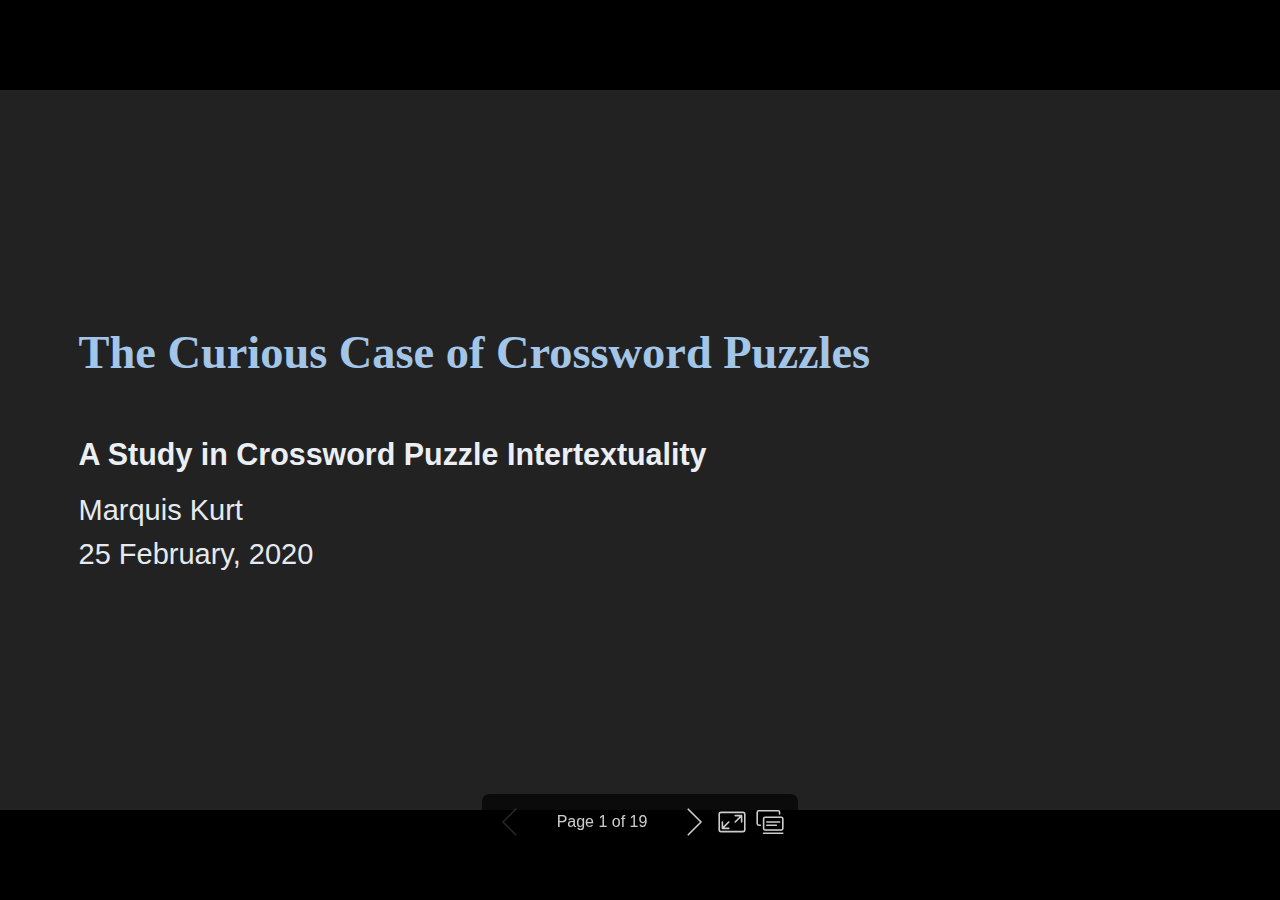
==== presentation/2020-02-25-crossword.html @ 869fda22 "[slides] Initial commit" ====
<!DOCTYPE html><html lang="en-US"><head><meta charset="UTF-8"><meta name="viewport" content="width=device-width,height=device-height,initial-scale=1.0"><meta name="apple-mobile-web-app-capable" content="yes"><meta http-equiv="X-UA-Compatible" content="ie=edge"><meta property="og:type" content="website"><meta name="twitter:card" content="summary"><style>.bespoke-marp-note,.bespoke-marp-osc,.bespoke-progress-parent{display:none;transition:none}@media screen{body[data-bespoke-view=""] .bespoke-marp-parent>.bespoke-marp-osc>button,body[data-bespoke-view=next] .bespoke-marp-parent>.bespoke-marp-osc>button,body[data-bespoke-view=presenter] .bespoke-marp-presenter-container .bespoke-marp-presenter-info-container button{-webkit-appearance:none;-moz-appearance:none;appearance:none;background-color:transparent;border:0;color:inherit;cursor:pointer;font-size:inherit;opacity:.8;outline:none;padding:0;transition:opacity .2s linear;-webkit-tap-highlight-color:transparent}body[data-bespoke-view=""] .bespoke-marp-parent>.bespoke-marp-osc>button:disabled,body[data-bespoke-view=next] .bespoke-marp-parent>.bespoke-marp-osc>button:disabled,body[data-bespoke-view=presenter] .bespoke-marp-presenter-container .bespoke-marp-presenter-info-container button:disabled{cursor:not-allowed;opacity:.15!important}body[data-bespoke-view=""] .bespoke-marp-parent>.bespoke-marp-osc>button:hover,body[data-bespoke-view=next] .bespoke-marp-parent>.bespoke-marp-osc>button:hover,body[data-bespoke-view=presenter] .bespoke-marp-presenter-container .bespoke-marp-presenter-info-container button:hover{opacity:1}body[data-bespoke-view=""] .bespoke-marp-parent>.bespoke-marp-osc>button:hover:active,body[data-bespoke-view=next] .bespoke-marp-parent>.bespoke-marp-osc>button:hover:active,body[data-bespoke-view=presenter] .bespoke-marp-presenter-container .bespoke-marp-presenter-info-container button:hover:active{opacity:.6}body[data-bespoke-view=""] .bespoke-marp-parent>.bespoke-marp-osc>button:hover:not(:disabled),body[data-bespoke-view=next] .bespoke-marp-parent>.bespoke-marp-osc>button:hover:not(:disabled),body[data-bespoke-view=presenter] .bespoke-marp-presenter-container .bespoke-marp-presenter-info-container button:hover:not(:disabled){transition:none}body[data-bespoke-view=""] .bespoke-marp-parent>.bespoke-marp-osc>button[data-bespoke-marp-osc=prev],body[data-bespoke-view=next] .bespoke-marp-parent>.bespoke-marp-osc>button[data-bespoke-marp-osc=prev],body[data-bespoke-view=presenter] .bespoke-marp-presenter-container .bespoke-marp-presenter-info-container button.bespoke-marp-presenter-info-page-prev{background:transparent url("[data-uri]") no-repeat 50%;background-size:contain;overflow:hidden;text-indent:100%;white-space:nowrap}body[data-bespoke-view=""] .bespoke-marp-parent>.bespoke-marp-osc>button[data-bespoke-marp-osc=next],body[data-bespoke-view=next] .bespoke-marp-parent>.bespoke-marp-osc>button[data-bespoke-marp-osc=next],body[data-bespoke-view=presenter] .bespoke-marp-presenter-container .bespoke-marp-presenter-info-container button.bespoke-marp-presenter-info-page-next{background:transparent url("[data-uri]") no-repeat 50%;background-size:contain;overflow:hidden;text-indent:100%;white-space:nowrap}body[data-bespoke-view=""] .bespoke-marp-parent>.bespoke-marp-osc>button[data-bespoke-marp-osc=fullscreen],body[data-bespoke-view=next] .bespoke-marp-parent>.bespoke-marp-osc>button[data-bespoke-marp-osc=fullscreen]{background:transparent url("[data-uri]") no-repeat 50%;background-size:contain;overflow:hidden;text-indent:100%;white-space:nowrap}body[data-bespoke-view=""] .bespoke-marp-parent>.bespoke-marp-osc>button.exit[data-bespoke-marp-osc=fullscreen],body[data-bespoke-view=next] .bespoke-marp-parent>.bespoke-marp-osc>button.exit[data-bespoke-marp-osc=fullscreen]{background-image:url("[data-uri]")}body[data-bespoke-view=""] .bespoke-marp-parent>.bespoke-marp-osc>button[data-bespoke-marp-osc=presenter],body[data-bespoke-view=next] .bespoke-marp-parent>.bespoke-marp-osc>button[data-bespoke-marp-osc=presenter]{background:transparent url("[data-uri]") no-repeat 50%;background-size:contain;overflow:hidden;text-indent:100%;white-space:nowrap}body,html{height:100%;margin:0}body{background:#000;overflow:hidden}svg.bespoke-marp-slide{opacity:0;pointer-events:none;z-index:-1}svg.bespoke-marp-slide.bespoke-marp-active{opacity:1;pointer-events:auto;z-index:0}svg.bespoke-marp-slide[data-bespoke-marp-load=hideable]{display:none}svg.bespoke-marp-slide[data-bespoke-marp-load=hideable].bespoke-marp-active{display:block}[data-bespoke-marp-fragment=inactive]{visibility:hidden}body[data-bespoke-view=""] .bespoke-marp-parent,body[data-bespoke-view=next] .bespoke-marp-parent{bottom:0;left:0;position:absolute;right:0;top:0}body[data-bespoke-view=""] .bespoke-marp-parent>.bespoke-marp-osc,body[data-bespoke-view=next] .bespoke-marp-parent>.bespoke-marp-osc{background:rgba(0,0,0,.65);border-radius:7px;bottom:50px;color:#fff;display:block;font-family:Helvetica,Arial,sans-serif;font-size:16px;left:50%;line-height:0;opacity:1;padding:12px;position:absolute;touch-action:manipulation;transform:translateX(-50%);transition:opacity .2s linear;-webkit-user-select:none;-moz-user-select:none;-ms-user-select:none;user-select:none;white-space:nowrap;z-index:1;will-change:transform}body[data-bespoke-view=""] .bespoke-marp-parent>.bespoke-marp-osc>*,body[data-bespoke-view=next] .bespoke-marp-parent>.bespoke-marp-osc>*{margin-left:6px}body[data-bespoke-view=""] .bespoke-marp-parent>.bespoke-marp-osc>:first-child,body[data-bespoke-view=next] .bespoke-marp-parent>.bespoke-marp-osc>:first-child{margin-left:0}body[data-bespoke-view=""] .bespoke-marp-parent>.bespoke-marp-osc>span,body[data-bespoke-view=next] .bespoke-marp-parent>.bespoke-marp-osc>span{opacity:.8}body[data-bespoke-view=""] .bespoke-marp-parent>.bespoke-marp-osc>span[data-bespoke-marp-osc=page],body[data-bespoke-view=next] .bespoke-marp-parent>.bespoke-marp-osc>span[data-bespoke-marp-osc=page]{display:inline-block;min-width:140px;text-align:center}body[data-bespoke-view=""] .bespoke-marp-parent>.bespoke-marp-osc>button[data-bespoke-marp-osc=fullscreen],body[data-bespoke-view=""] .bespoke-marp-parent>.bespoke-marp-osc>button[data-bespoke-marp-osc=next],body[data-bespoke-view=""] .bespoke-marp-parent>.bespoke-marp-osc>button[data-bespoke-marp-osc=presenter],body[data-bespoke-view=""] .bespoke-marp-parent>.bespoke-marp-osc>button[data-bespoke-marp-osc=prev],body[data-bespoke-view=next] .bespoke-marp-parent>.bespoke-marp-osc>button[data-bespoke-marp-osc=fullscreen],body[data-bespoke-view=next] .bespoke-marp-parent>.bespoke-marp-osc>button[data-bespoke-marp-osc=next],body[data-bespoke-view=next] .bespoke-marp-parent>.bespoke-marp-osc>button[data-bespoke-marp-osc=presenter],body[data-bespoke-view=next] .bespoke-marp-parent>.bespoke-marp-osc>button[data-bespoke-marp-osc=prev]{height:32px;line-height:32px;width:32px}body[data-bespoke-view=""] .bespoke-marp-parent.bespoke-marp-inactive,body[data-bespoke-view=next] .bespoke-marp-parent.bespoke-marp-inactive{cursor:none}body[data-bespoke-view=""] .bespoke-marp-parent.bespoke-marp-inactive>.bespoke-marp-osc,body[data-bespoke-view=next] .bespoke-marp-parent.bespoke-marp-inactive>.bespoke-marp-osc{opacity:0;pointer-events:none}body[data-bespoke-view=""] svg.bespoke-marp-slide,body[data-bespoke-view=next] svg.bespoke-marp-slide{height:100%;left:0;position:absolute;top:0;width:100%}body[data-bespoke-view=""] .bespoke-progress-parent{background:#222;display:flex;height:5px;width:100%}body[data-bespoke-view=""] .bespoke-progress-parent+.bespoke-marp-parent{top:5px}body[data-bespoke-view=""] .bespoke-progress-parent .bespoke-progress-bar{flex:0 0 0;background:#0288d1;transition:flex-basis .2s cubic-bezier(0,1,1,1)}body[data-bespoke-view=next]{background:transparent}body[data-bespoke-view=presenter]{background:#161616}body[data-bespoke-view=presenter] .bespoke-marp-presenter-container{height:100%;left:0;position:absolute;top:0;width:100%;display:grid;grid-template-columns:2fr 1fr;grid-template-rows:minmax(140px,1fr) 2fr 3em;grid-template-areas:"current next" "current note" "info    note"}body[data-bespoke-view=presenter] .bespoke-marp-presenter-container .bespoke-marp-parent{grid-area:current;position:relative;overflow:hidden}body[data-bespoke-view=presenter] .bespoke-marp-presenter-container .bespoke-marp-parent svg.bespoke-marp-slide{height:calc(100% - 40px);left:20px;position:absolute;pointer-events:none;top:20px;-webkit-user-select:none;-moz-user-select:none;-ms-user-select:none;user-select:none;width:calc(100% - 40px)}body[data-bespoke-view=presenter] .bespoke-marp-presenter-container .bespoke-marp-parent svg.bespoke-marp-slide.bespoke-marp-active{-webkit-filter:drop-shadow(0 3px 10px rgba(0,0,0,.5));filter:drop-shadow(0 3px 10px rgba(0,0,0,.5))}body[data-bespoke-view=presenter] .bespoke-marp-presenter-container .bespoke-marp-presenter-next-container{background:#222;cursor:pointer;display:none;grid-area:next;overflow:hidden;position:relative}body[data-bespoke-view=presenter] .bespoke-marp-presenter-container .bespoke-marp-presenter-next-container.active{display:block}body[data-bespoke-view=presenter] .bespoke-marp-presenter-container .bespoke-marp-presenter-next-container iframe.bespoke-marp-presenter-next{background:transparent;border:0;display:block;-webkit-filter:drop-shadow(0 3px 10px rgba(0,0,0,.5));filter:drop-shadow(0 3px 10px rgba(0,0,0,.5));height:calc(100% - 40px);left:20px;position:absolute;pointer-events:none;-webkit-user-select:none;-moz-user-select:none;-ms-user-select:none;user-select:none;top:20px;width:calc(100% - 40px)}body[data-bespoke-view=presenter] .bespoke-marp-presenter-container .bespoke-marp-presenter-note-container{background:#222;color:#ddd;grid-area:note}body[data-bespoke-view=presenter] .bespoke-marp-presenter-container .bespoke-marp-presenter-note-container .bespoke-marp-note{margin:20px;width:calc(100% - 40px);height:calc(100% - 40px);box-sizing:border-box;overflow:auto;padding-right:3px;white-space:pre-wrap;word-wrap:break-word;scrollbar-width:thin;scrollbar-color:hsla(0,0%,86.7%,.5) transparent}body[data-bespoke-view=presenter] .bespoke-marp-presenter-container .bespoke-marp-presenter-note-container .bespoke-marp-note::-webkit-scrollbar{width:6px}body[data-bespoke-view=presenter] .bespoke-marp-presenter-container .bespoke-marp-presenter-note-container .bespoke-marp-note::-webkit-scrollbar-track{background:transparent}body[data-bespoke-view=presenter] .bespoke-marp-presenter-container .bespoke-marp-presenter-note-container .bespoke-marp-note::-webkit-scrollbar-thumb{background:hsla(0,0%,86.7%,.5);border-radius:6px}body[data-bespoke-view=presenter] .bespoke-marp-presenter-container .bespoke-marp-presenter-note-container .bespoke-marp-note:empty{pointer-events:none}body[data-bespoke-view=presenter] .bespoke-marp-presenter-container .bespoke-marp-presenter-note-container .bespoke-marp-note.active{display:block}body[data-bespoke-view=presenter] .bespoke-marp-presenter-container .bespoke-marp-presenter-note-container .bespoke-marp-note p:first-child{margin-top:0}body[data-bespoke-view=presenter] .bespoke-marp-presenter-container .bespoke-marp-presenter-note-container .bespoke-marp-note p:last-child{margin-bottom:0}body[data-bespoke-view=presenter] .bespoke-marp-presenter-container .bespoke-marp-presenter-info-container{align-items:center;box-sizing:border-box;color:#ddd;display:flex;flex-wrap:nowrap;grid-area:info;justify-content:center;padding:0 10px}body[data-bespoke-view=presenter] .bespoke-marp-presenter-container .bespoke-marp-presenter-info-container .bespoke-marp-presenter-info-page,body[data-bespoke-view=presenter] .bespoke-marp-presenter-container .bespoke-marp-presenter-info-container .bespoke-marp-presenter-info-time,body[data-bespoke-view=presenter] .bespoke-marp-presenter-container .bespoke-marp-presenter-info-container .bespoke-marp-presenter-info-timer{display:block;box-sizing:border-box;padding:0 10px;white-space:nowrap;width:100%}body[data-bespoke-view=presenter] .bespoke-marp-presenter-container .bespoke-marp-presenter-info-container button{height:1.5em;line-height:1.5em;width:1.5em}body[data-bespoke-view=presenter] .bespoke-marp-presenter-container .bespoke-marp-presenter-info-container .bespoke-marp-presenter-info-page{order:2;text-align:center}body[data-bespoke-view=presenter] .bespoke-marp-presenter-container .bespoke-marp-presenter-info-container .bespoke-marp-presenter-info-page .bespoke-marp-presenter-info-page-text{display:inline-block;min-width:120px;text-align:center}body[data-bespoke-view=presenter] .bespoke-marp-presenter-container .bespoke-marp-presenter-info-container .bespoke-marp-presenter-info-time{color:#999;order:1;text-align:left}body[data-bespoke-view=presenter] .bespoke-marp-presenter-container .bespoke-marp-presenter-info-container .bespoke-marp-presenter-info-timer{color:#999;order:3;text-align:right}}@media print{.bespoke-marp-presenter-info-container,.bespoke-marp-presenter-next-container,.bespoke-marp-presenter-note-container{display:none}}</style><style>div#p>svg>foreignObject>section{width:1280px;height:720px;box-sizing:border-box;overflow:hidden;position:relative;scroll-snap-align:center center}div#p>svg>foreignObject>section:after{bottom:0;content:attr(data-marpit-pagination);padding:inherit;pointer-events:none;position:absolute;right:0}div#p>svg>foreignObject>section:not([data-marpit-pagination]):after{display:none}/* Normalization */div#p>svg>foreignObject>section h1{font-size:2em;margin:0.67em 0}div#p>svg>foreignObject>section video::-webkit-media-controls{will-change:transform}@page{size:1280px 720px;margin:0}@media print{body,html{background-color:#fff;margin:0;page-break-inside:avoid;break-inside:avoid-page}div#p>svg>foreignObject>section{page-break-before:always;break-before:page}div#p>svg>foreignObject>section,div#p>svg>foreignObject>section *{-webkit-print-color-adjust:exact!important;color-adjust:exact!important}div#p>svg[data-marpit-svg]{display:block;height:100vh;width:100vw}}div#p>svg>foreignObject>section svg[data-marp-fitting=svg]{display:block;height:auto;width:100%}@supports (-ms-ime-align:auto){div#p>svg>foreignObject>section svg[data-marp-fitting=svg]{position:static}}div#p>svg>foreignObject>section svg[data-marp-fitting=svg].__reflow__{content:""}@supports (-ms-ime-align:auto){div#p>svg>foreignObject>section svg[data-marp-fitting=svg].__reflow__{position:relative}}div#p>svg>foreignObject>section [data-marp-fitting-svg-content]{display:table;white-space:nowrap}div#p>svg>foreignObject>section [data-marp-fitting-svg-content-wrap]{white-space:pre}div#p>svg>foreignObject>section img[data-marp-twemoji]{background:transparent;height:1em;margin:0 .05em 0 .1em;vertical-align:-.1em;width:1em}
/*!
 * Marp default theme.
 *
 * @theme default
 * @author Yuki Hattori
 *
 * @auto-scaling true
 * @size 4:3 960px 720px
 */div#p>svg>foreignObject>section .octicon{display:inline-block;fill:currentColor;vertical-align:text-bottom}div#p>svg>foreignObject>section .anchor{float:left;line-height:1;margin-left:-20px;padding-right:4px}div#p>svg>foreignObject>section .anchor:focus{outline:none}div#p>svg>foreignObject>section h1 .octicon-link,div#p>svg>foreignObject>section h2 .octicon-link,div#p>svg>foreignObject>section h3 .octicon-link,div#p>svg>foreignObject>section h4 .octicon-link,div#p>svg>foreignObject>section h5 .octicon-link,div#p>svg>foreignObject>section h6 .octicon-link{color:#1b1f23;vertical-align:middle;visibility:hidden}div#p>svg>foreignObject>section h1:hover .anchor,div#p>svg>foreignObject>section h2:hover .anchor,div#p>svg>foreignObject>section h3:hover .anchor,div#p>svg>foreignObject>section h4:hover .anchor,div#p>svg>foreignObject>section h5:hover .anchor,div#p>svg>foreignObject>section h6:hover .anchor{text-decoration:none}div#p>svg>foreignObject>section h1:hover .anchor .octicon-link,div#p>svg>foreignObject>section h2:hover .anchor .octicon-link,div#p>svg>foreignObject>section h3:hover .anchor .octicon-link,div#p>svg>foreignObject>section h4:hover .anchor .octicon-link,div#p>svg>foreignObject>section h5:hover .anchor .octicon-link,div#p>svg>foreignObject>section h6:hover .anchor .octicon-link{visibility:visible}div#p>svg>foreignObject>section{-ms-text-size-adjust:100%;-webkit-text-size-adjust:100%;color:#24292e;font-family:-apple-system,BlinkMacSystemFont,Segoe UI,Helvetica,Arial,sans-serif,Apple Color Emoji,Segoe UI Emoji,Segoe UI Symbol;font-size:16px;line-height:1.5;word-wrap:break-word}div#p>svg>foreignObject>section .pl-c{color:#6a737d}div#p>svg>foreignObject>section .pl-c1,div#p>svg>foreignObject>section .pl-s .pl-v{color:#005cc5}div#p>svg>foreignObject>section .pl-e,div#p>svg>foreignObject>section .pl-en{color:#6f42c1}div#p>svg>foreignObject>section .pl-s .pl-s1,div#p>svg>foreignObject>section .pl-smi{color:#24292e}div#p>svg>foreignObject>section .pl-ent{color:#22863a}div#p>svg>foreignObject>section .pl-k{color:#d73a49}div#p>svg>foreignObject>section .pl-pds,div#p>svg>foreignObject>section .pl-s,div#p>svg>foreignObject>section .pl-s .pl-pse .pl-s1,div#p>svg>foreignObject>section .pl-sr,div#p>svg>foreignObject>section .pl-sr .pl-cce,div#p>svg>foreignObject>section .pl-sr .pl-sra,div#p>svg>foreignObject>section .pl-sr .pl-sre{color:#032f62}div#p>svg>foreignObject>section .pl-smw,div#p>svg>foreignObject>section .pl-v{color:#e36209}div#p>svg>foreignObject>section .pl-bu{color:#b31d28}div#p>svg>foreignObject>section .pl-ii{background-color:#b31d28;color:#fafbfc}div#p>svg>foreignObject>section .pl-c2{background-color:#d73a49;color:#fafbfc}div#p>svg>foreignObject>section .pl-c2:before{content:"^M"}div#p>svg>foreignObject>section .pl-sr .pl-cce{color:#22863a;font-weight:700}div#p>svg>foreignObject>section .pl-ml{color:#735c0f}div#p>svg>foreignObject>section .pl-mh,div#p>svg>foreignObject>section .pl-mh .pl-en,div#p>svg>foreignObject>section .pl-ms{color:#005cc5;font-weight:700}div#p>svg>foreignObject>section .pl-mi{color:#24292e;font-style:italic}div#p>svg>foreignObject>section .pl-mb{color:#24292e;font-weight:700}div#p>svg>foreignObject>section .pl-md{background-color:#ffeef0;color:#b31d28}div#p>svg>foreignObject>section .pl-mi1{background-color:#f0fff4;color:#22863a}div#p>svg>foreignObject>section .pl-mc{background-color:#ffebda;color:#e36209}div#p>svg>foreignObject>section .pl-mi2{background-color:#005cc5;color:#f6f8fa}div#p>svg>foreignObject>section .pl-mdr{color:#6f42c1;font-weight:700}div#p>svg>foreignObject>section .pl-ba{color:#586069}div#p>svg>foreignObject>section .pl-sg{color:#959da5}div#p>svg>foreignObject>section .pl-corl{color:#032f62;text-decoration:underline}div#p>svg>foreignObject>section details{display:block}div#p>svg>foreignObject>section summary{display:list-item}div#p>svg>foreignObject>section a{background-color:transparent}div#p>svg>foreignObject>section a:active,div#p>svg>foreignObject>section a:hover{outline-width:0}div#p>svg>foreignObject>section strong{font-weight:inherit;font-weight:bolder}div#p>svg>foreignObject>section h1{margin:.67em 0}div#p>svg>foreignObject>section img{border-style:none}div#p>svg>foreignObject>section code,div#p>svg>foreignObject>section kbd,div#p>svg>foreignObject>section pre{font-family:monospace,monospace;font-size:1em}div#p>svg>foreignObject>section hr{box-sizing:content-box;overflow:visible}div#p>svg>foreignObject>section input{font:inherit;margin:0;overflow:visible}div#p>svg>foreignObject>section [type=checkbox]{padding:0}div#p>svg>foreignObject>section *,div#p>svg>foreignObject>section [type=checkbox]{box-sizing:border-box}div#p>svg>foreignObject>section input{font-family:inherit;font-size:inherit;line-height:inherit}div#p>svg>foreignObject>section a{color:#0366d6;text-decoration:none}div#p>svg>foreignObject>section a:hover{text-decoration:underline}div#p>svg>foreignObject>section strong{font-weight:600}div#p>svg>foreignObject>section hr{background:transparent;border-bottom:1px solid #dfe2e5;height:0;margin:15px 0;overflow:hidden}div#p>svg>foreignObject>section hr:after,div#p>svg>foreignObject>section hr:before{content:"";display:table}div#p>svg>foreignObject>section hr:after{clear:both}div#p>svg>foreignObject>section table{border-collapse:collapse;border-spacing:0}div#p>svg>foreignObject>section td,div#p>svg>foreignObject>section th{padding:0}div#p>svg>foreignObject>section details summary{cursor:pointer}div#p>svg>foreignObject>section h1,div#p>svg>foreignObject>section h2,div#p>svg>foreignObject>section h3,div#p>svg>foreignObject>section h4,div#p>svg>foreignObject>section h5,div#p>svg>foreignObject>section h6{margin-bottom:0;margin-top:0}div#p>svg>foreignObject>section h1{font-size:32px}div#p>svg>foreignObject>section h1,div#p>svg>foreignObject>section h2{font-weight:600}div#p>svg>foreignObject>section h2{font-size:24px}div#p>svg>foreignObject>section h3{font-size:20px}div#p>svg>foreignObject>section h3,div#p>svg>foreignObject>section h4{font-weight:600}div#p>svg>foreignObject>section h4{font-size:16px}div#p>svg>foreignObject>section h5{font-size:14px}div#p>svg>foreignObject>section h5,div#p>svg>foreignObject>section h6{font-weight:600}div#p>svg>foreignObject>section h6{font-size:12px}div#p>svg>foreignObject>section p{margin-bottom:10px;margin-top:0}div#p>svg>foreignObject>section blockquote{margin:0}div#p>svg>foreignObject>section ol,div#p>svg>foreignObject>section ul{margin-bottom:0;margin-top:0;padding-left:0}div#p>svg>foreignObject>section ol ol,div#p>svg>foreignObject>section ul ol{list-style-type:lower-roman}div#p>svg>foreignObject>section ol ol ol,div#p>svg>foreignObject>section ol ul ol,div#p>svg>foreignObject>section ul ol ol,div#p>svg>foreignObject>section ul ul ol{list-style-type:lower-alpha}div#p>svg>foreignObject>section dd{margin-left:0}div#p>svg>foreignObject>section code,div#p>svg>foreignObject>section pre{font-family:SFMono-Regular,Consolas,Liberation Mono,Menlo,Courier,monospace;font-size:12px}div#p>svg>foreignObject>section pre{margin-bottom:0;margin-top:0}div#p>svg>foreignObject>section input::-webkit-inner-spin-button,div#p>svg>foreignObject>section input::-webkit-outer-spin-button{-webkit-appearance:none;appearance:none;margin:0}div#p>svg>foreignObject>section .border{border:1px solid #e1e4e8!important}div#p>svg>foreignObject>section .border-0{border:0!important}div#p>svg>foreignObject>section .border-bottom{border-bottom:1px solid #e1e4e8!important}div#p>svg>foreignObject>section .rounded-1{border-radius:3px!important}div#p>svg>foreignObject>section .bg-white{background-color:#fff!important}div#p>svg>foreignObject>section .bg-gray-light{background-color:#fafbfc!important}div#p>svg>foreignObject>section .text-gray-light{color:#6a737d!important}div#p>svg>foreignObject>section .mb-0{margin-bottom:0!important}div#p>svg>foreignObject>section .my-2{margin-bottom:8px!important;margin-top:8px!important}div#p>svg>foreignObject>section .py-0{padding-bottom:0!important;padding-top:0!important}div#p>svg>foreignObject>section .py-2{padding-bottom:8px!important;padding-top:8px!important}div#p>svg>foreignObject>section .pl-3,div#p>svg>foreignObject>section .px-3{padding-left:16px!important}div#p>svg>foreignObject>section .px-3{padding-right:16px!important}div#p>svg>foreignObject>section .f6{font-size:12px!important}div#p>svg>foreignObject>section .lh-condensed{line-height:1.25!important}div#p>svg>foreignObject>section .text-bold{font-weight:600!important}div#p>svg>foreignObject>section:after,div#p>svg>foreignObject>section:before{
  /* content:""; */display:table}div#p>svg>foreignObject>section:after{clear:both}div#p>svg>foreignObject>section>:first-child{margin-top:0!important}div#p>svg>foreignObject>section>:last-child{margin-bottom:0!important}div#p>svg>foreignObject>section a:not([href]){color:inherit;text-decoration:none}div#p>svg>foreignObject>section blockquote,div#p>svg>foreignObject>section dl,div#p>svg>foreignObject>section ol,div#p>svg>foreignObject>section p,div#p>svg>foreignObject>section pre,div#p>svg>foreignObject>section table,div#p>svg>foreignObject>section ul{margin-bottom:16px;margin-top:0}div#p>svg>foreignObject>section hr{background-color:#e1e4e8;border:0;height:.25em;margin:24px 0;padding:0}div#p>svg>foreignObject>section blockquote{border-left:.25em solid #dfe2e5;color:#6a737d;padding:0 1em}div#p>svg>foreignObject>section blockquote>:first-child{margin-top:0}div#p>svg>foreignObject>section blockquote>:last-child{margin-bottom:0}div#p>svg>foreignObject>section kbd{border:1px solid #c6cbd1;border-bottom-color:#959da5;box-shadow:inset 0 -1px 0 #959da5;font-size:11px}div#p>svg>foreignObject>section h1,div#p>svg>foreignObject>section h2,div#p>svg>foreignObject>section h3,div#p>svg>foreignObject>section h4,div#p>svg>foreignObject>section h5,div#p>svg>foreignObject>section h6{font-weight:600;line-height:1.25;margin-bottom:16px;margin-top:24px}div#p>svg>foreignObject>section h1{font-size:2em}div#p>svg>foreignObject>section h1,div#p>svg>foreignObject>section h2{border-bottom:1px solid #eaecef;padding-bottom:.3em}div#p>svg>foreignObject>section h2{font-size:1.5em}div#p>svg>foreignObject>section h3{font-size:1.25em}div#p>svg>foreignObject>section h4{font-size:1em}div#p>svg>foreignObject>section h5{font-size:.875em}div#p>svg>foreignObject>section h6{color:#6a737d;font-size:.85em}div#p>svg>foreignObject>section ol,div#p>svg>foreignObject>section ul{padding-left:2em}div#p>svg>foreignObject>section ol ol,div#p>svg>foreignObject>section ol ul,div#p>svg>foreignObject>section ul ol,div#p>svg>foreignObject>section ul ul{margin-bottom:0;margin-top:0}div#p>svg>foreignObject>section li{word-wrap:break-all}div#p>svg>foreignObject>section li>p{margin-top:16px}div#p>svg>foreignObject>section li+li{margin-top:.25em}div#p>svg>foreignObject>section dl{padding:0}div#p>svg>foreignObject>section dl dt{font-size:1em;font-style:italic;font-weight:600;margin-top:16px;padding:0}div#p>svg>foreignObject>section dl dd{margin-bottom:16px;padding:0 16px}div#p>svg>foreignObject>section table{display:block;overflow:auto;width:100%}div#p>svg>foreignObject>section table th{font-weight:600}div#p>svg>foreignObject>section table td,div#p>svg>foreignObject>section table th{border:1px solid #dfe2e5;padding:6px 13px}div#p>svg>foreignObject>section table tr{background-color:#fff;border-top:1px solid #c6cbd1}div#p>svg>foreignObject>section table tr:nth-child(2n){background-color:#f6f8fa}div#p>svg>foreignObject>section img{background-color:#fff;box-sizing:content-box;max-width:100%}div#p>svg>foreignObject>section img[align=right]{padding-left:20px}div#p>svg>foreignObject>section img[align=left]{padding-right:20px}div#p>svg>foreignObject>section code{background-color:rgba(27,31,35,.05);border-radius:3px;font-size:85%;margin:0;padding:.2em .4em}div#p>svg>foreignObject>section pre{word-wrap:normal}div#p>svg>foreignObject>section pre>code{background:transparent;border:0;font-size:100%;margin:0;padding:0;white-space:pre;word-break:normal}div#p>svg>foreignObject>section .highlight{margin-bottom:16px}div#p>svg>foreignObject>section .highlight pre{margin-bottom:0;word-break:normal}div#p>svg>foreignObject>section pre{background-color:#f6f8fa;border-radius:3px;font-size:85%;line-height:1.45;overflow:auto;padding:16px}div#p>svg>foreignObject>section pre code{background-color:transparent;border:0;display:inline;line-height:inherit;margin:0;max-width:auto;overflow:visible;padding:0;word-wrap:normal}div#p>svg>foreignObject>section .commit-tease-sha{color:#444d56;display:inline-block;font-family:SFMono-Regular,Consolas,Liberation Mono,Menlo,Courier,monospace;font-size:90%}div#p>svg>foreignObject>section .blob-wrapper{border-bottom-left-radius:3px;border-bottom-right-radius:3px;overflow-x:auto;overflow-y:hidden}div#p>svg>foreignObject>section .blob-wrapper-embedded{max-height:240px;overflow-y:auto}div#p>svg>foreignObject>section .blob-num{-moz-user-select:none;-ms-user-select:none;-webkit-user-select:none;color:rgba(27,31,35,.3);cursor:pointer;font-family:SFMono-Regular,Consolas,Liberation Mono,Menlo,Courier,monospace;font-size:12px;line-height:20px;min-width:50px;padding-left:10px;padding-right:10px;text-align:right;user-select:none;vertical-align:top;white-space:nowrap;width:1%}div#p>svg>foreignObject>section .blob-num:hover{color:rgba(27,31,35,.6)}div#p>svg>foreignObject>section .blob-num:before{content:attr(data-line-number)}div#p>svg>foreignObject>section .blob-code{line-height:20px;padding-left:10px;padding-right:10px;position:relative;vertical-align:top}div#p>svg>foreignObject>section .blob-code-inner{color:#24292e;font-family:SFMono-Regular,Consolas,Liberation Mono,Menlo,Courier,monospace;font-size:12px;overflow:visible;white-space:pre;word-wrap:normal}div#p>svg>foreignObject>section .pl-token.active,div#p>svg>foreignObject>section .pl-token:hover{background:#ffea7f;cursor:pointer}div#p>svg>foreignObject>section kbd{background-color:#fafbfc;border:1px solid #d1d5da;border-bottom-color:#c6cbd1;border-radius:3px;box-shadow:inset 0 -1px 0 #c6cbd1;color:#444d56;display:inline-block;font:11px SFMono-Regular,Consolas,Liberation Mono,Menlo,Courier,monospace;line-height:10px;padding:3px 5px;vertical-align:middle}div#p>svg>foreignObject>section :checked+.radio-label{border-color:#0366d6;position:relative;z-index:1}div#p>svg>foreignObject>section .tab-size[data-tab-size="1"]{-moz-tab-size:1;-o-tab-size:1;tab-size:1}div#p>svg>foreignObject>section .tab-size[data-tab-size="2"]{-moz-tab-size:2;-o-tab-size:2;tab-size:2}div#p>svg>foreignObject>section .tab-size[data-tab-size="3"]{-moz-tab-size:3;-o-tab-size:3;tab-size:3}div#p>svg>foreignObject>section .tab-size[data-tab-size="4"]{-moz-tab-size:4;-o-tab-size:4;tab-size:4}div#p>svg>foreignObject>section .tab-size[data-tab-size="5"]{-moz-tab-size:5;-o-tab-size:5;tab-size:5}div#p>svg>foreignObject>section .tab-size[data-tab-size="6"]{-moz-tab-size:6;-o-tab-size:6;tab-size:6}div#p>svg>foreignObject>section .tab-size[data-tab-size="7"]{-moz-tab-size:7;-o-tab-size:7;tab-size:7}div#p>svg>foreignObject>section .tab-size[data-tab-size="8"]{-moz-tab-size:8;-o-tab-size:8;tab-size:8}div#p>svg>foreignObject>section .tab-size[data-tab-size="9"]{-moz-tab-size:9;-o-tab-size:9;tab-size:9}div#p>svg>foreignObject>section .tab-size[data-tab-size="10"]{-moz-tab-size:10;-o-tab-size:10;tab-size:10}div#p>svg>foreignObject>section .tab-size[data-tab-size="11"]{-moz-tab-size:11;-o-tab-size:11;tab-size:11}div#p>svg>foreignObject>section .tab-size[data-tab-size="12"]{-moz-tab-size:12;-o-tab-size:12;tab-size:12}div#p>svg>foreignObject>section .task-list-item{list-style-type:none}div#p>svg>foreignObject>section .task-list-item+.task-list-item{margin-top:3px}div#p>svg>foreignObject>section .task-list-item input{margin:0 .2em .25em -1.6em;vertical-align:middle}div#p>svg>foreignObject>section hr{border-bottom-color:#eee}div#p>svg>foreignObject>section .pl-0{padding-left:0!important}div#p>svg>foreignObject>section .pl-1{padding-left:4px!important}div#p>svg>foreignObject>section .pl-2{padding-left:8px!important}div#p>svg>foreignObject>section .pl-3{padding-left:16px!important}div#p>svg>foreignObject>section .pl-4{padding-left:24px!important}div#p>svg>foreignObject>section .pl-5{padding-left:32px!important}div#p>svg>foreignObject>section .pl-6{padding-left:40px!important}div#p>svg>foreignObject>section .pl-7{padding-left:48px!important}div#p>svg>foreignObject>section .pl-8{padding-left:64px!important}div#p>svg>foreignObject>section .pl-9{padding-left:80px!important}div#p>svg>foreignObject>section .pl-10{padding-left:96px!important}div#p>svg>foreignObject>section .pl-11{padding-left:112px!important}div#p>svg>foreignObject>section .pl-12{padding-left:128px!important}div#p>svg>foreignObject>section .hljs{display:block;background:#fff;padding:.5em;color:#333;overflow-x:auto}div#p>svg>foreignObject>section .hljs-comment,div#p>svg>foreignObject>section .hljs-meta{color:#969896}div#p>svg>foreignObject>section .hljs-emphasis,div#p>svg>foreignObject>section .hljs-quote,div#p>svg>foreignObject>section .hljs-strong,div#p>svg>foreignObject>section .hljs-template-variable,div#p>svg>foreignObject>section .hljs-variable{color:#df5000}div#p>svg>foreignObject>section .hljs-keyword,div#p>svg>foreignObject>section .hljs-selector-tag,div#p>svg>foreignObject>section .hljs-type{color:#d73a49}div#p>svg>foreignObject>section .hljs-attribute,div#p>svg>foreignObject>section .hljs-bullet,div#p>svg>foreignObject>section .hljs-literal,div#p>svg>foreignObject>section .hljs-symbol{color:#0086b3}div#p>svg>foreignObject>section .hljs-name,div#p>svg>foreignObject>section .hljs-section{color:#63a35c}div#p>svg>foreignObject>section .hljs-tag{color:#333}div#p>svg>foreignObject>section .hljs-attr,div#p>svg>foreignObject>section .hljs-selector-attr,div#p>svg>foreignObject>section .hljs-selector-class,div#p>svg>foreignObject>section .hljs-selector-id,div#p>svg>foreignObject>section .hljs-selector-pseudo,div#p>svg>foreignObject>section .hljs-title{color:#6f42c1}div#p>svg>foreignObject>section .hljs-addition{color:#55a532;background-color:#eaffea}div#p>svg>foreignObject>section .hljs-deletion{color:#bd2c00;background-color:#ffecec}div#p>svg>foreignObject>section .hljs-link{text-decoration:underline}div#p>svg>foreignObject>section .hljs-number{color:#005cc5}div#p>svg>foreignObject>section .hljs-string{color:#032f62}div#p>svg>foreignObject>section svg[data-marp-fitting=svg]{max-height:563px}div#p>svg>foreignObject>section h1{color:#246;font-size:1.6em}div#p>svg>foreignObject>section h1,div#p>svg>foreignObject>section h2{border-bottom:none}div#p>svg>foreignObject>section h2{font-size:1.3em}div#p>svg>foreignObject>section h3{font-size:1.1em}div#p>svg>foreignObject>section h4{font-size:1.05em}div#p>svg>foreignObject>section h5{font-size:1em}div#p>svg>foreignObject>section h6{font-size:.9em}div#p>svg>foreignObject>section h1 strong,div#p>svg>foreignObject>section h2 strong,div#p>svg>foreignObject>section h3 strong,div#p>svg>foreignObject>section h4 strong,div#p>svg>foreignObject>section h5 strong,div#p>svg>foreignObject>section h6 strong{font-weight:inherit;color:#48c}div#p>svg>foreignObject>section hr{height:0;padding-top:.25em}div#p>svg>foreignObject>section pre{border:1px solid #999;line-height:1.15;overflow:visible}div#p>svg>foreignObject>section pre code svg[data-marp-fitting=svg]{max-height:529px}div#p>svg>foreignObject>section footer,div#p>svg>foreignObject>section header{margin:0;position:absolute;left:30px;color:hsla(0,0%,40%,.75);font-size:18px}div#p>svg>foreignObject>section header{top:21px}div#p>svg>foreignObject>section footer{bottom:21px}div#p>svg>foreignObject>section{-webkit-box-align:stretch;align-items:stretch;background:#fff;display:-webkit-box;display:flex;-webkit-box-orient:vertical;-webkit-box-direction:normal;flex-direction:column;flex-wrap:nowrap;font-size:29px;height:720px;-webkit-box-pack:center;justify-content:center;padding:78.5px;width:1280px}div#p>svg>foreignObject>section>:last-child,div#p>svg>foreignObject>section[data-footer]>:nth-last-child(2){margin-bottom:0}div#p>svg>foreignObject>section>:first-child,div#p>svg>foreignObject>section>header:first-child+*{margin-top:0}div#p>svg>foreignObject>section:after{position:absolute;padding:0;right:30px;bottom:21px;font-size:24px;color:#777}div#p>svg>foreignObject>section.invert{background-color:#222;color:#e6eaf0}div#p>svg>foreignObject>section.invert:after{color:#999}div#p>svg>foreignObject>section.invert img{background-color:transparent}div#p>svg>foreignObject>section.invert a{color:#50b3ff}div#p>svg>foreignObject>section.invert h1{color:#a3c5e7}div#p>svg>foreignObject>section.invert h2,div#p>svg>foreignObject>section.invert h3,div#p>svg>foreignObject>section.invert h4,div#p>svg>foreignObject>section.invert h5{color:#ebeff5}div#p>svg>foreignObject>section.invert blockquote,div#p>svg>foreignObject>section.invert h6{border-color:#3d3f43;color:#939699}div#p>svg>foreignObject>section.invert h1 strong,div#p>svg>foreignObject>section.invert h2 strong,div#p>svg>foreignObject>section.invert h3 strong,div#p>svg>foreignObject>section.invert h4 strong,div#p>svg>foreignObject>section.invert h5 strong,div#p>svg>foreignObject>section.invert h6 strong{color:#7bf}div#p>svg>foreignObject>section.invert hr{background-color:#3d3f43}div#p>svg>foreignObject>section.invert footer,div#p>svg>foreignObject>section.invert header{color:hsla(0,0%,60%,.75)}div#p>svg>foreignObject>section.invert code,div#p>svg>foreignObject>section.invert kbd{background-color:#111}div#p>svg>foreignObject>section.invert kbd{border-color:#666;box-shadow:inset 0 -1px 0 #555;color:#e6eaf0}div#p>svg>foreignObject>section.invert table tr{background-color:#12181d;border-color:#60657b}div#p>svg>foreignObject>section.invert table tr:nth-child(2n){background-color:#1b2024}div#p>svg>foreignObject>section.invert table td,div#p>svg>foreignObject>section.invert table th{border-color:#5b5e61}div#p>svg>foreignObject>section.invert pre{background-color:#0a0e12;border-color:#777}div#p>svg>foreignObject>section.invert pre code{background-color:transparent}div#p>svg>foreignObject>section[data-color] h1,div#p>svg>foreignObject>section[data-color] h2,div#p>svg>foreignObject>section[data-color] h3,div#p>svg>foreignObject>section[data-color] h4,div#p>svg>foreignObject>section[data-color] h5,div#p>svg>foreignObject>section[data-color] h6{color:currentColor}div#p>svg>foreignObject>section h1,div#p>svg>foreignObject>section h2,div#p>svg>foreignObject>section h3{font-family:"Zilla Slab","New York",Georgia,Times,serif}div#p>svg>foreignObject>section{font-family:"Inter",--apple-system,BlinkMacSystemFontRegular,"Roboto","Segoe UI","Ubuntu","Helvetica Neue",Arial,sans-serif}div#p>svg>foreignObject>section blockquote{padding-top:32px;padding-bottom:32px;font-size:1.35em;font-family:"Zilla Slab","New York",Georgia,Times,serif;margin-bottom:28px;font-style:italic;font-weight:500}div#p>svg>foreignObject>section[data-marpit-advanced-background=background]{display:block!important;padding:0!important}div#p>svg>foreignObject>section[data-marpit-advanced-background=background]:after,div#p>svg>foreignObject>section[data-marpit-advanced-background=background]:before,div#p>svg>foreignObject>section[data-marpit-advanced-background=content]:after,div#p>svg>foreignObject>section[data-marpit-advanced-background=content]:before{display:none!important}div#p>svg>foreignObject>section[data-marpit-advanced-background=background]>div[data-marpit-advanced-background-container]{all:initial;display:flex;flex-direction:row;height:100%;overflow:hidden;width:100%}div#p>svg>foreignObject>section[data-marpit-advanced-background=background]>div[data-marpit-advanced-background-container][data-marpit-advanced-background-direction=vertical]{flex-direction:column}div#p>svg>foreignObject>section[data-marpit-advanced-background=background][data-marpit-advanced-background-split]>div[data-marpit-advanced-background-container]{width:var(--marpit-advanced-background-split,50%)}div#p>svg>foreignObject>section[data-marpit-advanced-background=background][data-marpit-advanced-background-split=right]>div[data-marpit-advanced-background-container]{margin-left:calc(100% - var(--marpit-advanced-background-split, 50%))}div#p>svg>foreignObject>section[data-marpit-advanced-background=background]>div[data-marpit-advanced-background-container]>figure{all:initial;background-position:center;background-repeat:no-repeat;background-size:cover;flex:auto;margin:0}div#p>svg>foreignObject>section[data-marpit-advanced-background=content],div#p>svg>foreignObject>section[data-marpit-advanced-background=pseudo]{background:transparent!important}div#p>svg>foreignObject>section[data-marpit-advanced-background=pseudo],div#p>svg[data-marpit-svg]>foreignObject[data-marpit-advanced-background=pseudo]{pointer-events:none!important}div#p>svg>foreignObject>section[data-marpit-advanced-background-split]{width:100%;height:100%}</style></head><body><div class="bespoke-marp-osc"><button data-bespoke-marp-osc="prev" tabindex="-1" title="Previous slide">Previous slide</button><span data-bespoke-marp-osc="page"></span><button data-bespoke-marp-osc="next" tabindex="-1" title="Next slide">Next slide</button><button data-bespoke-marp-osc="fullscreen" tabindex="-1" title="Toggle fullscreen (f)">Toggle fullscreen</button><button data-bespoke-marp-osc="presenter" tabindex="-1" title="Open presenter view (p)">Open presenter view</button></div><div id="p"><svg data-marpit-svg="" viewBox="0 0 1280 720"><foreignObject width="1280" height="720"><section data-class="invert" data-theme="default" class="invert" style="--class:invert;--theme:default;" data-marpit-advanced-background="background"><div data-marpit-advanced-background-container="true" data-marpit-advanced-background-direction="horizontal"><figure style="background-image:url(&quot;https://images.unsplash.com/photo-1540563768146-f99ea971f0b9?ixlib=rb-1.2.1&amp;ixid=eyJhcHBfaWQiOjEyMDd9&amp;auto=format&amp;fit=crop&amp;w=1665&amp;q=80&quot;);filter:blur(4px) opacity(0.35);"></figure></div></section></foreignObject><foreignObject width="1280" height="720"><section id="1" data-class="invert" data-theme="default" class="invert" style="--class:invert;--theme:default;" data-marpit-advanced-background="content">
<h1>The Curious Case of Crossword Puzzles</h1>
<h4>A Study in Crossword Puzzle Intertextuality</h4>
<p>Marquis Kurt<br />
25 February, 2020</p>
</section>
</foreignObject><foreignObject width="1280" height="720" data-marpit-advanced-background="pseudo"><section class="invert" style="" data-marpit-advanced-background="pseudo"></section></foreignObject></svg><svg data-marpit-svg="" viewBox="0 0 1280 720"><foreignObject width="1280" height="720"><section id="2" data-theme="default" style="--theme:default;">
<h1>What are crosswords, anyway?</h1>
<blockquote>
<p>puzzle(s) in which a pattern of chequered squares has to be filled in from numbered clues</p>
</blockquote>
<p>- Oxford English Dictionary</p>
</section>
</foreignObject></svg><svg data-marpit-svg="" viewBox="0 0 1280 720"><foreignObject width="1280" height="720"><section id="3" data-theme="default" style="--theme:default;">
<h1>Facts about crosswords</h1>
<ul>
<li><strong>Setters/compilers</strong> create puzzle clues
<ul>
<li>Usually work anonymously/under pseudonym</li>
</ul>
</li>
<li>Are often <em>democratic</em> and skills can be acquired by everyone</li>
<li>Designed to entertain and delight, not communicate</li>
<li>Part of <em>registers</em> in linguistic studies
<ul>
<li>Includes newspapers, ads, etc.</li>
</ul>
</li>
<li>Two different kinds: Cryptic (obscure clues) and non-cryptic</li>
</ul>
<p>Reference: (Pham, 2016, pp. 86-88)</p>
</section>
</foreignObject></svg><svg data-marpit-svg="" viewBox="0 0 1280 720"><foreignObject width="1280" height="720"><section id="4" data-theme="default" style="--theme:default;">
<h1>Crossword terminology</h1>
<ul>
<li><strong>Lights</strong>: white squares where letters are accepted</li>
<li><strong>Blocks</strong>: Black squares where letters are not accepted</li>
<li><strong>Crosslight/checked letters</strong>: Letters that intersect between two clues</li>
<li><strong>Unches/unchecked letters</strong>: Letters that are specific to one clue
<ul>
<li>Usually indicate a puzzle's difficulty</li>
</ul>
</li>
</ul>
<p>Reference: (Pham, 2016, p. 87)</p>
</section>
</foreignObject></svg><svg data-marpit-svg="" viewBox="0 0 1280 720"><foreignObject width="1280" height="720"><section id="5" data-theme="default" style="--theme:default;">
<h1>How to write a crossword clue (sort of)</h1>
<ul>
<li>Try to stay away from pronouns...
<ul>
<li>...<em>unless</em> the intent is to obscure words like 'man' or 'girl' (or words with those letters)</li>
</ul>
</li>
<li>Want an extra challenge? Cross-reference clues (though rare)</li>
<li>Make your clues thematically independent</li>
</ul>
<p>Reference: (Pham, 2016, p. 87)</p>
</section>
</foreignObject></svg><svg data-marpit-svg="" viewBox="0 0 1280 720"><foreignObject width="1280" height="720"><section id="6" data-theme="default" style="--theme:default;">
<ul>
<li><strong>Rule of Inflection</strong>: Clue and word must have same function/inflection</li>
</ul>
<pre><code class="language-yaml"><svg data-marp-fitting="svg" data-marp-fitting-code><foreignObject><span data-marp-fitting-svg-content><span data-marp-fitting-svg-content-wrap><span class="hljs-attr">RAREST:</span> <span class="hljs-string">Least</span> <span class="hljs-string">cooked</span>
</span></span></foreignObject></svg></code></pre>
<ul>
<li><strong>Rule of Identity</strong>: Clue and word must be semantically equivalent
<ul>
<li>Can either by synonym (similar word), (negated) antonym (opposite), hyponym (general term)</li>
</ul>
</li>
</ul>
<pre><code class="language-yaml"><svg data-marp-fitting="svg" data-marp-fitting-code><foreignObject><span data-marp-fitting-svg-content><span data-marp-fitting-svg-content-wrap><span class="hljs-attr">CHEER:</span> <span class="hljs-string">Applaud</span>
<span class="hljs-attr">PERM:</span> <span class="hljs-string">Hairdo</span>
</span></span></foreignObject></svg></code></pre>
<p>Reference: (Pham, 2016, p. 90)</p>
</section>
</foreignObject></svg><svg data-marpit-svg="" viewBox="0 0 1280 720"><foreignObject width="1280" height="720"><section id="7" data-theme="default" style="--theme:default;">
<h1>And it goes on...</h1>
<p><strong>(and on... and on...)</strong></p>
<h6>and on and on and on...</h6>
</section>
</foreignObject></svg><svg data-marpit-svg="" viewBox="0 0 1280 720"><foreignObject width="1280" height="720"><section id="8" data-theme="default" style="--theme:default;">
<h1>What's the big deal?</h1>
</section>
</foreignObject></svg><svg data-marpit-svg="" viewBox="0 0 1280 720"><foreignObject width="1280" height="720"><section id="9" data-theme="default" style="--theme:default;">
<h1>There aren't <em>any</em> analyses of crossword registers*!</h1>
<h6>*Until Teresa Pham decided to do something about it</h6>
</section>
</foreignObject></svg><svg data-marpit-svg="" viewBox="0 0 1280 720"><foreignObject width="1280" height="720"><section id="10" data-theme="default" style="--theme:default;">
<h1>Intertextuality</h1>
<ul>
<li><strong>Intertextuality</strong> - knowledge of some texts or groups of text (<strong>pre-texts</strong>) <em>may</em> influence production/reception of others (<strong>post-texts</strong>)
<ul>
<li>In cases of registers, usually occur from quotations</li>
</ul>
</li>
</ul>
<p>Reference: (Pham, 2016, p. 93)</p>
</section>
</foreignObject></svg><svg data-marpit-svg="" viewBox="0 0 1280 720"><foreignObject width="1280" height="720"><section id="11" data-theme="default" style="--theme:default;">
<h1>The big question</h1>
<blockquote>
<p>... how intertextuality contributes to the characteristics and purposes of crosswords ... [and how it contributes to] establishing crosswords as a register ...</p>
</blockquote>
<p>- Teresa Pham</p>
<p>Reference: (Pham, 2016, p. 93)</p>
</section>
</foreignObject></svg><svg data-marpit-svg="" viewBox="0 0 1280 720"><foreignObject width="1280" height="720"><section id="12" data-theme="default" style="--theme:default;">
<h1><img class="emoji" draggable="false" alt="⚠️" src="https://twemoji.maxcdn.com/2/svg/26a0.svg" data-marp-twemoji=""/> Oversimplification ahead!</h1>
</section>
</foreignObject></svg><svg data-marpit-svg="" viewBox="0 0 1280 720"><foreignObject width="1280" height="720"><section id="13" data-theme="default" style="--theme:default;">
<h1>And the study begins...</h1>
<ol>
<li>Get a corpus of crosswords of both cryptic and non-cryptic registers (The Sun, The Times) ~2009.</li>
<li>Study by categories:
<ul>
<li>Folkloristic and mythological texts</li>
<li>Literature</li>
<li>Visual arts (painting/sculpture vs video)</li>
<li>Music (classical vs popular)</li>
<li>Religious, philosophical, and other theoretical texts</li>
</ul>
</li>
<li>Analyze the percentage of intertextual references</li>
</ol>
<p>Reference: (Pham, 2016, pp. 94-95)</p>
</section>
</foreignObject></svg><svg data-marpit-svg="" viewBox="0 0 1280 720"><foreignObject width="1280" height="720"><section id="14" data-theme="default" style="--theme:default;">
<h1>But wait! A 🛠 in our plans...</h1>
</section>
</foreignObject></svg><svg data-marpit-svg="" viewBox="0 0 1280 720"><foreignObject width="1280" height="720"><section id="15" data-theme="default" style="--theme:default;">
<blockquote>
<p>&quot;But answer came there none / And this way was scarcely odd because They'd _____ every one (Carroll's Through the Looking-Glass)</p>
</blockquote>
</section>
</foreignObject></svg><svg data-marpit-svg="" viewBox="0 0 1280 720"><foreignObject width="1280" height="720"><section id="16" data-theme="default" style="--theme:default;">
<h1>The curious case of quotation clues</h1>
<ul>
<li>Used up until mid-20th century in cryptic crosswords
<ul>
<li>Haven't been found in non-cryptic yet... <img class="emoji" draggable="false" alt="🤔" src="https://twemoji.maxcdn.com/2/svg/1f914.svg" data-marp-twemoji=""/></li>
</ul>
</li>
<li>Required knowledge of pre-texts from quotes</li>
<li>Banned in 1995 due to it not being strictly cryptic (and required way too much attention on literature)
<ul>
<li>&quot;Not everyone's an avid bookworm&quot;</li>
</ul>
</li>
</ul>
</section>
</foreignObject></svg><svg data-marpit-svg="" viewBox="0 0 1280 720"><foreignObject width="1280" height="720"><section id="17" data-theme="default" style="--theme:default;">
<h1>An average of intertextual references...</h1>
<h6>if you're interested...</h6>
<table>
<thead>
<tr>
<th>Category/pre-text</th>
<th>Intertextual Percentage</th>
</tr>
</thead>
<tbody>
<tr>
<td>Folkloristic and mythological texts</td>
<td>11.2%</td>
</tr>
<tr>
<td>Literature</td>
<td>43.0%</td>
</tr>
<tr>
<td>Visual arts</td>
<td>11.5%</td>
</tr>
<tr>
<td>Music</td>
<td>16.6%</td>
</tr>
<tr>
<td>Religious, philosophical, and other theoretical texts</td>
<td>17.6%</td>
</tr>
</tbody>
</table>
<p>Reference: (Pham, 2016, pp. 96-97)</p>
</section>
</foreignObject></svg><svg data-marpit-svg="" viewBox="0 0 1280 720"><foreignObject width="1280" height="720"><section id="18" data-theme="default" style="--theme:default;">
<h1>What do we learn?</h1>
<ul>
<li>Intertextuality helps with strategy in writing/solving clues</li>
<li>There <em>is</em> an intertextual distinction in cryptic and non-cryptic sub-registers:
<ul>
<li>Cryptic - Require more thought and contextual awareness than non-cryptic</li>
<li>Non-cryptic - Only requires superficial intertextual knowledge</li>
</ul>
</li>
</ul>
<p>Reference: (Pham, 2016, pp. 100-101)</p>
</section>
</foreignObject></svg><svg data-marpit-svg="" viewBox="0 0 1280 720"><foreignObject width="1280" height="720"><section data-class="invert" data-theme="default" class="invert" style="--class:invert;--theme:default;--marpit-advanced-background-split:33%;" data-marpit-advanced-background="background" data-marpit-advanced-background-split="left"><div data-marpit-advanced-background-container="true" data-marpit-advanced-background-direction="horizontal"><figure style="background-image:url(&quot;https://marquiskurt.net/images/profile.jpeg&quot;);background-size:contain;"></figure></div></section></foreignObject><foreignObject width="67%" height="720" x="33%"><section id="19" data-class="invert" data-theme="default" class="invert" style="--class:invert;--theme:default;--marpit-advanced-background-split:33%;" data-marpit-advanced-background="content" data-marpit-advanced-background-split="left">
<h1>Thank you.</h1>
<h2>References</h2>
<p>Schubert, C., &amp; Sanchez-Stockhammer, C. (Eds.). (2016). Variational text linguistics : Revisiting register in english (Topics in english linguistics [tiel], v. 90). Berlin/Boston: De Gruyter.</p>
</section>
<script>!function(){"use strict";function t(t){Array.from(document.getElementsByTagName("svg"),e=>{if(e.hasAttribute("data-marpit-svg")){const{clientHeight:r,clientWidth:a}=e;e.style.transform||(e.style.transform="translateZ(0)");const o=t||e.currentScale||1,i=e.viewBox.baseVal.width/o,n=e.viewBox.baseVal.height/o,s=Math.min(r/n,a/i);Array.from(e.querySelectorAll(":scope > foreignObject"),t=>{const e=t.x.baseVal.value,o=t.y.baseVal.value;Array.from(t.querySelectorAll(":scope > section"),t=>{t.style.transformOrigin||(t.style.transformOrigin="0 0");const l=(a-s*i)/2-e,c=(r-s*n)/2-o;t.style.transform=`translate3d(${l}px,${c}px,0) scale(${s}) translate(${e}px,${o}px)`})})}})}const e=(t,e,r)=>{if(t.getAttribute(e)!==r)return t.setAttribute(e,r),!0};function r(a=!0){for(const e of"Apple Computer, Inc."===navigator.vendor?[t]:[])e();Array.from(document.querySelectorAll('svg[data-marp-fitting="svg"]'),t=>{const r=t.firstChild,a=r.firstChild,{scrollWidth:o,scrollHeight:i}=a;let n,s=1;if(t.hasAttribute("data-marp-fitting-code")&&(n=t.parentElement.parentElement),t.hasAttribute("data-marp-fitting-math")&&(n=t.parentElement),n){const t=getComputedStyle(n),e=Math.ceil(n.clientWidth-parseFloat(t.paddingLeft)-parseFloat(t.paddingRight));e&&(s=e)}const l=Math.max(o,s),c=Math.max(i,1),p=`0 0 ${l} ${c}`;e(r,"width",`${l}`),e(r,"height",`${c}`),e(t,"preserveAspectRatio",getComputedStyle(t).getPropertyValue("--preserve-aspect-ratio")||"xMinYMin meet"),e(t,"viewBox",p)&&t.classList.toggle("__reflow__")}),a&&window.requestAnimationFrame(()=>r(a))}!function(){if("undefined"==typeof window)throw new Error("Marp Core's browser script is valid only in browser context.");window.marpCoreBrowserScript?console.warn("Marp Core's browser script has already executed."):(Object.defineProperty(window,"marpCoreBrowserScript",{value:!0}),r())}()}();
</script></foreignObject><foreignObject width="1280" height="720" data-marpit-advanced-background="pseudo"><section class="invert" style="" data-marpit-advanced-background="pseudo"></section></foreignObject></svg></div><script>!function(){"use strict";var e=function(e,t){var n,r=1===(e.parent||e).nodeType?e.parent||e:document.querySelector(e.parent||e),s=[].filter.call("string"==typeof e.slides?r.querySelectorAll(e.slides):e.slides||r.children,(function(e){return"SCRIPT"!==e.nodeName})),o={},a=function(e,t){return(t=t||{}).index=s.indexOf(e),t.slide=e,t},i=function(e,t){o[e]=(o[e]||[]).filter((function(e){return e!==t}))},l=function(e,t){return(o[e]||[]).reduce((function(e,n){return e&&!1!==n(t)}),!0)},c=function(e,t){s[e]&&(n&&l("deactivate",a(n,t)),n=s[e],l("activate",a(n,t)))},d=function(e,t){var r=s.indexOf(n)+e;l(e>0?"next":"prev",a(n,t))&&c(r,t)},u={off:i,on:function(e,t){return(o[e]||(o[e]=[])).push(t),i.bind(null,e,t)},fire:l,slide:function(e,t){if(!arguments.length)return s.indexOf(n);l("slide",a(s[e],t))&&c(e,t)},next:d.bind(null,1),prev:d.bind(null,-1),parent:r,slides:s,destroy:function(e){l("destroy",a(n,e)),o={}}};return(t||[]).forEach((function(e){e(u)})),n||c(0),u};function t(e){e.parent.classList.add("bespoke-marp-parent"),e.slides.map(e=>e.classList.add("bespoke-marp-slide")),e.on("activate",t=>{e.slides.map(e=>e.classList.remove("bespoke-marp-active")),t.slide.classList.add("bespoke-marp-active")})}function n(e=2e3){return t=>{let n;function r(){n&&clearTimeout(n),n=setTimeout(()=>{t.parent.classList.add("bespoke-marp-inactive")},e),t.parent.classList.remove("bespoke-marp-inactive")}document.addEventListener("mousedown",r),document.addEventListener("mousemove",r),document.addEventListener("touchend",r),setTimeout(r,0)}}const r=["AUDIO","BUTTON","INPUT","SELECT","TEXTAREA","VIDEO"];function s(e){e.parent.addEventListener("keydown",e=>{if(!e.target)return;const t=e.target;(r.includes(t.nodeName)||"true"===t.contentEditable)&&e.stopPropagation()})}function o(e){window.addEventListener("load",()=>{for(const t of e.slides){const e=t.querySelector("[data-marp-fitting]")?"":"hideable";t.setAttribute("data-bespoke-marp-load",e)}})}function a(e){let t=0,n=0;Object.defineProperty(e,"fragments",{enumerable:!0,value:e.slides.map(e=>[null,...e.querySelectorAll("[data-marpit-fragment]")])});const r=r=>void 0!==e.fragments[t][n+r],s=(r,s)=>{t=r,n=s,e.fragments.forEach((e,t)=>{e.forEach((e,n)=>{if(null==e)return;const o=t<r||t===r&&n<=s;e.setAttribute("data-bespoke-marp-fragment",o?"active":"inactive"),t===r&&n===s?e.setAttribute("data-bespoke-marp-current-fragment","current"):e.removeAttribute("data-bespoke-marp-current-fragment")})}),e.fragmentIndex=s;const o={slide:e.slides[r],index:r,fragments:e.fragments[r],fragmentIndex:s};e.fire("fragment",o)};e.on("next",()=>{if(r(1))return s(t,n+1),!1;const o=t+1;e.fragments[o]&&s(o,0)}),e.on("prev",()=>{if(r(-1))return s(t,n-1),!1;const o=t-1;e.fragments[o]&&s(o,e.fragments[o].length-1)}),e.on("slide",({index:t,fragment:n})=>{let r=0;if(void 0!==n){const s=e.fragments[t];if(s){const{length:e}=s;r=-1===n?e-1:Math.min(Math.max(n,0),e-1)}}s(t,r)}),s(0,0)}var i,l=function(e,t){return e(t={exports:{}},t.exports),t.exports}((function(e){
/*!
  * screenfull
  * v5.0.2 - 2020-02-13
  * (c) Sindre Sorhus; MIT License
  */
!function(){var t="undefined"!=typeof window&&void 0!==window.document?window.document:{},n=e.exports,r=function(){for(var e,n=[["requestFullscreen","exitFullscreen","fullscreenElement","fullscreenEnabled","fullscreenchange","fullscreenerror"],["webkitRequestFullscreen","webkitExitFullscreen","webkitFullscreenElement","webkitFullscreenEnabled","webkitfullscreenchange","webkitfullscreenerror"],["webkitRequestFullScreen","webkitCancelFullScreen","webkitCurrentFullScreenElement","webkitCancelFullScreen","webkitfullscreenchange","webkitfullscreenerror"],["mozRequestFullScreen","mozCancelFullScreen","mozFullScreenElement","mozFullScreenEnabled","mozfullscreenchange","mozfullscreenerror"],["msRequestFullscreen","msExitFullscreen","msFullscreenElement","msFullscreenEnabled","MSFullscreenChange","MSFullscreenError"]],r=0,s=n.length,o={};r<s;r++)if((e=n[r])&&e[1]in t){for(r=0;r<e.length;r++)o[n[0][r]]=e[r];return o}return!1}(),s={change:r.fullscreenchange,error:r.fullscreenerror},o={request:function(e){return new Promise(function(n,s){var o=function(){this.off("change",o),n()}.bind(this);this.on("change",o);var a=(e=e||t.documentElement)[r.requestFullscreen]();a instanceof Promise&&a.then(o).catch(s)}.bind(this))},exit:function(){return new Promise(function(e,n){if(this.isFullscreen){var s=function(){this.off("change",s),e()}.bind(this);this.on("change",s);var o=t[r.exitFullscreen]();o instanceof Promise&&o.then(s).catch(n)}else e()}.bind(this))},toggle:function(e){return this.isFullscreen?this.exit():this.request(e)},onchange:function(e){this.on("change",e)},onerror:function(e){this.on("error",e)},on:function(e,n){var r=s[e];r&&t.addEventListener(r,n,!1)},off:function(e,n){var r=s[e];r&&t.removeEventListener(r,n,!1)},raw:r};r?(Object.defineProperties(o,{isFullscreen:{get:function(){return Boolean(t[r.fullscreenElement])}},element:{enumerable:!0,get:function(){return t[r.fullscreenElement]}},isEnabled:{enumerable:!0,get:function(){return Boolean(t[r.fullscreenEnabled])}}}),n?e.exports=o:window.screenfull=o):n?e.exports={isEnabled:!1}:window.screenfull={isEnabled:!1}}()}));l.isEnabled;function c(e){e.fullscreen=()=>{l.isEnabled&&l.toggle(document.body)},document.addEventListener("keydown",t=>{70!==t.which&&122!==t.which||t.altKey||t.ctrlKey||t.metaKey||!l.isEnabled||(e.fullscreen(),t.preventDefault())})}function d(e={}){const t=Object.assign({interval:200},e);return e=>{document.addEventListener("keydown",t=>{(32===t.which&&t.shiftKey||33===t.which||37===t.which||38===t.which)&&e.prev(),(32===t.which&&!t.shiftKey||34===t.which||39===t.which||40===t.which)&&e.next(),35===t.which&&e.slide(e.slides.length-1,{fragment:-1}),36===t.which&&e.slide(0)});let n,r,s=0;e.parent.addEventListener("wheel",o=>{let a=!1;const l=(e,t)=>{e&&(a=a||function(e,t){return function(e,t){const n=t===i.X?"Width":"Height";return e[`client${n}`]<e[`scroll${n}`]}(e,t)&&function(e,t){const{overflow:n}=e,r=e[`overflow${t}`];return"auto"===n||"scroll"===n||"auto"===r||"scroll"===r}(getComputedStyle(e),t)}(e,t)),(null==e?void 0:e.parentElement)&&l(e.parentElement,t)};if(0!==o.deltaX&&l(o.target,i.X),0!==o.deltaY&&l(o.target,i.Y),a)return;o.preventDefault(),r&&clearTimeout(r),r=setTimeout(()=>{n=0},t.interval);const c=Date.now()-s<t.interval,d=Math.sqrt(Math.pow(o.deltaX,2)+Math.pow(o.deltaY,2)),u=d<=n;if(n=d,c||u)return;let f;(o.deltaX>0||o.deltaY>0)&&(f="next"),(o.deltaX<0||o.deltaY<0)&&(f="prev"),f&&(e[f](),s=Date.now())})}}function u(e=".bespoke-marp-osc"){const t=document.querySelector(e);if(!t)return()=>{};const n=(e,n)=>{t.querySelectorAll(`[data-bespoke-marp-osc=${JSON.stringify(e)}]`).forEach(n)};return l.isEnabled||n("fullscreen",e=>e.style.display="none"),e=>{t.addEventListener("click",t=>{if(t.target instanceof HTMLElement){const{bespokeMarpOsc:n}=t.target.dataset;switch(n&&t.target.blur(),n){case"next":e.next();break;case"prev":e.prev();break;case"fullscreen":"function"==typeof e.fullscreen&&l.isEnabled&&e.fullscreen();break;case"presenter":e.openPresenterView()}}}),e.parent.appendChild(t),e.on("activate",({index:t})=>{n("page",n=>n.textContent=`Page ${t+1} of ${e.slides.length}`)}),e.on("fragment",({index:t,fragments:r,fragmentIndex:s})=>{n("prev",e=>e.disabled=0===t&&0===s),n("next",n=>n.disabled=t===e.slides.length-1&&s===r.length-1)}),l.isEnabled&&l.onchange(()=>n("fullscreen",e=>e.classList.toggle("exit",l.isEnabled&&l.isFullscreen)))}}!function(e){e.X="X",e.Y="Y"}(i||(i={}));const f=(...e)=>history.replaceState(...e);var p;!function(e){e.Normal="",e.Presenter="presenter",e.Next="next"}(p||(p={}));const m=(e,{protocol:t,host:n,pathname:r,hash:s}=location)=>{const o=e.toString();return`${t}//${n}${r}${o?"?":""}${o}${s}`},h=()=>{switch(document.body.getAttribute("data-bespoke-view")){case p.Normal:return p.Normal;case p.Presenter:return p.Presenter;case p.Next:return p.Next;default:throw new Error("View mode is not assigned.")}},g=e=>new URLSearchParams(location.search).get(e),b=(e,t={})=>{const n=Object.assign({location:location,setter:f},t),r=new URLSearchParams(n.location.search);for(const t of Object.keys(e)){const n=e[t];"string"==typeof n?r.set(t,n):r.delete(t)}try{n.setter(null,document.title,m(r,n.location))}catch(e){console.error(e)}};function v(){const e=Math.max(Math.floor(.85*window.innerWidth),640),t=Math.max(Math.floor(.85*window.innerHeight),360);return window.open(this.presenterUrl,`bespoke-marp-presenter-${this.syncKey}`,`width=${e},height=${t},menubar=no,toolbar=no`)}function w(){const e=new URLSearchParams(location.search);return e.set("view","presenter"),e.set("sync",this.syncKey),m(e)}var x=["area","base","br","col","command","embed","hr","img","input","keygen","link","meta","param","source","track","wbr"];let y=e=>String(e).replace(/[&<>"']/g,e=>`&${E[e]};`),E={"&":"amp","<":"lt",">":"gt",'"':"quot","'":"apos"},k="dangerouslySetInnerHTML",L={className:"class",htmlFor:"for"},S={};function P(e,t){let n=[],r="";t=t||{};for(let e=arguments.length;e-- >2;)n.push(arguments[e]);if("function"==typeof e)return t.children=n.reverse(),e(t);if(e){if(r+="<"+e,t)for(let e in t)!1!==t[e]&&null!=t[e]&&e!==k&&(r+=` ${L[e]?L[e]:y(e)}="${y(t[e])}"`);r+=">"}if(-1===x.indexOf(e)){if(t[k])r+=t[k].__html;else for(;n.length;){let e=n.pop();if(e)if(e.pop)for(let t=e.length;t--;)n.push(e[t]);else r+=!0===S[e]?e:y(e)}r+=e?`</${e}>`:""}return S[r]=!0,r}const I=({children:e})=>P(null,null,...e),M="bespoke-marp-presenter-container",N="bespoke-marp-presenter-next",$="bespoke-marp-presenter-next-container",F="bespoke-marp-presenter-note-container",O="bespoke-marp-presenter-info-container",T="bespoke-marp-presenter-info-page",q="bespoke-marp-presenter-info-page-text",C="bespoke-marp-presenter-info-page-prev",j="bespoke-marp-presenter-info-page-next",A="bespoke-marp-presenter-info-time",K="bespoke-marp-presenter-info-timer";function R(e){const{title:t}=document;document.title=`[Presenter view]${t?` - ${t}`:""}`;const n={},r=e=>(n[e]=n[e]||document.querySelector(`.${e}`),n[e]);document.body.appendChild((e=>{const t=document.createElement("div");return t.className=M,t.appendChild(e),t.insertAdjacentHTML("beforeend",P(I,null,P("div",{class:$},P("iframe",{class:N,src:"?view=next"})),P("div",{class:F}),P("div",{class:O},P("div",{class:T},P("button",{class:C,tabindex:"-1",title:"Previous"},"Previous"),P("span",{class:q}),P("button",{class:j,tabindex:"-1",title:"Next"},"Next")),P("time",{class:A,title:"Current time"}),P("div",{class:K})))),t})(e.parent)),(e=>{r($).addEventListener("click",()=>e.next());const t=r(N),n=(s=t,(e,t)=>s.contentWindow.postMessage(`navigate:${e},${t}`,"null"===window.origin?"*":window.origin));var s;t.addEventListener("load",()=>{r($).classList.add("active"),n(e.slide(),e.fragmentIndex),e.on("fragment",({index:e,fragmentIndex:t})=>n(e,t))});const o=document.querySelectorAll(".bespoke-marp-note");o.forEach(e=>{e.addEventListener("keydown",e=>e.stopPropagation()),r(F).appendChild(e)}),e.on("activate",()=>o.forEach(t=>t.classList.toggle("active",t.dataset.index==e.slide()))),e.on("activate",({index:t})=>{r(q).textContent=`${t+1} / ${e.slides.length}`});const a=r(C),i=r(j);a.addEventListener("click",()=>{a.blur(),e.prev()}),i.addEventListener("click",()=>{i.blur(),e.next()}),e.on("fragment",({index:t,fragments:n,fragmentIndex:r})=>{a.disabled=0===t&&0===r,i.disabled=t===e.slides.length-1&&r===n.length-1});const l=()=>r(A).textContent=(new Date).toLocaleTimeString();l(),setInterval(l,250)})(e)}function U(e){const t=h();return t===p.Next&&e.appendChild(document.createElement("span")),e=>{t===p.Normal&&function(e){if(!(e=>e.syncKey&&"string"==typeof e.syncKey)(e))throw new Error("The current instance of Bespoke.js is invalid for Marp bespoke presenter plugin.");Object.defineProperties(e,{openPresenterView:{enumerable:!0,value:v},presenterUrl:{enumerable:!0,get:w}}),document.addEventListener("keydown",t=>{80!==t.which||t.altKey||t.ctrlKey||t.metaKey||(t.preventDefault(),e.openPresenterView())})}(e),t===p.Presenter&&R(e),t===p.Next&&function(e){const t=t=>{if(t.origin!==window.origin)return;const[n,r]=t.data.split(":");if("navigate"===n){const[t,n]=r.split(",");e.slide(Number.parseInt(t,10),{fragment:Number.parseInt(n,10)}),e.next()}};window.addEventListener("message",t),e.on("destroy",()=>window.removeEventListener("message",t))}(e)}}function V(e){e.on("activate",t=>{document.querySelectorAll(".bespoke-progress-bar").forEach(n=>{n.style.flexBasis=`${100*t.index/(e.slides.length-1)}%`})})}const X=e=>{const t=Number.parseInt(e,10);return Number.isNaN(t)?null:t};function D(e={}){const t=Object.assign({history:!0},e);return e=>{let n=!0;const r=e=>{const t=n;try{return n=!0,e()}finally{n=t}},s=(t={fragment:!0})=>{((t,n)=>{const{fragments:r,slides:s}=e,o=Math.max(0,Math.min(t,s.length-1)),a=Math.max(0,Math.min(n||0,r[o].length-1));o===e.slide()&&a===e.fragmentIndex||e.slide(o,{fragment:a})})((X(location.hash.slice(1))||1)-1,t.fragment?X(g("f")||""):null)};e.on("fragment",({index:e,fragmentIndex:r})=>{n||b({f:0===r||r.toString()},{location:Object.assign(Object.assign({},location),{hash:`#${e+1}`}),setter:(...e)=>t.history?history.pushState(...e):history.replaceState(...e)})}),setTimeout(()=>{s(),window.addEventListener("hashchange",()=>r(()=>{s({fragment:!1}),b({f:void 0})})),window.addEventListener("popstate",()=>{n||r(()=>s())}),n=!1},0)}}for(var Y=self.crypto||self.msCrypto,B="-_",z=36;z--;)B+=z.toString(36);for(z=36;z---10;)B+=z.toString(36).toUpperCase();function H(e={}){const t=e.key||function(e){var t="",n=Y.getRandomValues(new Uint8Array(e||21));for(z=e||21;z--;)t+=B[63&n[z]];return t}(),n=`bespoke-marp-sync-${t}`,r=()=>{const e=localStorage.getItem(n);return e?JSON.parse(e):Object.create(null)},s=e=>{const t=r(),s=Object.assign(Object.assign({},t),e(t));return localStorage.setItem(n,JSON.stringify(s)),s};return s(e=>({reference:(e.reference||0)+1})),e=>{Object.defineProperty(e,"syncKey",{value:t,enumerable:!0});let o=!0;setTimeout(()=>{e.on("fragment",e=>{o&&s(()=>({index:e.index,fragmentIndex:e.fragmentIndex}))})},0),window.addEventListener("storage",t=>{if(t.key===n&&t.oldValue&&t.newValue){const n=JSON.parse(t.oldValue),r=JSON.parse(t.newValue);if(n.index!==r.index||n.fragmentIndex!==r.fragmentIndex)try{o=!1,e.slide(r.index,{fragment:r.fragmentIndex})}finally{o=!0}}}),e.on("destroy",()=>{const{reference:e}=r();void 0===e||e<=1?localStorage.removeItem(n):s(()=>({reference:e-1}))})}}function J(e={}){const t=Object.assign({slope:Math.tan(-35*Math.PI/180),swipeThreshold:30},e);return e=>{let n;const r=e.parent,s=e=>{const t=r.getBoundingClientRect();return{x:e.pageX-(t.left+t.right)/2,y:e.pageY-(t.top+t.bottom)/2}};r.addEventListener("touchstart",e=>{n=1===e.touches.length?s(e.touches[0]):void 0}),r.addEventListener("touchmove",e=>{if(n)if(1===e.touches.length){e.preventDefault();const t=s(e.touches[0]),r=t.x-n.x,o=t.y-n.y;n.delta=Math.sqrt(Math.pow(Math.abs(r),2)+Math.pow(Math.abs(o),2)),n.radian=Math.atan2(r,o)}else n=void 0}),r.addEventListener("touchend",r=>{if(n){if(n.delta&&n.delta>=t.swipeThreshold){let s=n.radian-t.slope;s=(s+Math.PI)%(2*Math.PI)-Math.PI,e[s<0?"next":"prev"](),r.stopPropagation()}n=void 0}})}}const W=[p.Normal,p.Presenter,p.Next];!function(r=document.getElementById("p")){document.body.setAttribute("data-bespoke-view",(()=>{switch(g("view")){case"next":return p.Next;case"presenter":return p.Presenter;default:return p.Normal}})());const i=(e=>{const t=g(e);return b({[e]:void 0}),t})("sync")||void 0,l=!1,f=!0,m=e(r,((...e)=>{const t=W.findIndex(e=>h()===e);if(t<0)throw new Error("Invalid view");return e.map(([e,n])=>e[t]&&n).filter(e=>e)})([[f,f,l],H({key:i})],[[f,f,f],U(r)],[[f,f,l],s],[[f,f,f],t],[[f,l,l],n()],[[f,f,f],o],[[f,f,f],D({history:!1})],[[f,f,l],d()],[[f,f,l],c],[[f,l,l],V],[[f,f,l],J()],[[f,l,l],u()],[[f,f,f],a]));window.addEventListener("beforeunload",()=>b({sync:m.syncKey})),window.addEventListener("unload",()=>m.destroy())}()}();
</script></body></html>
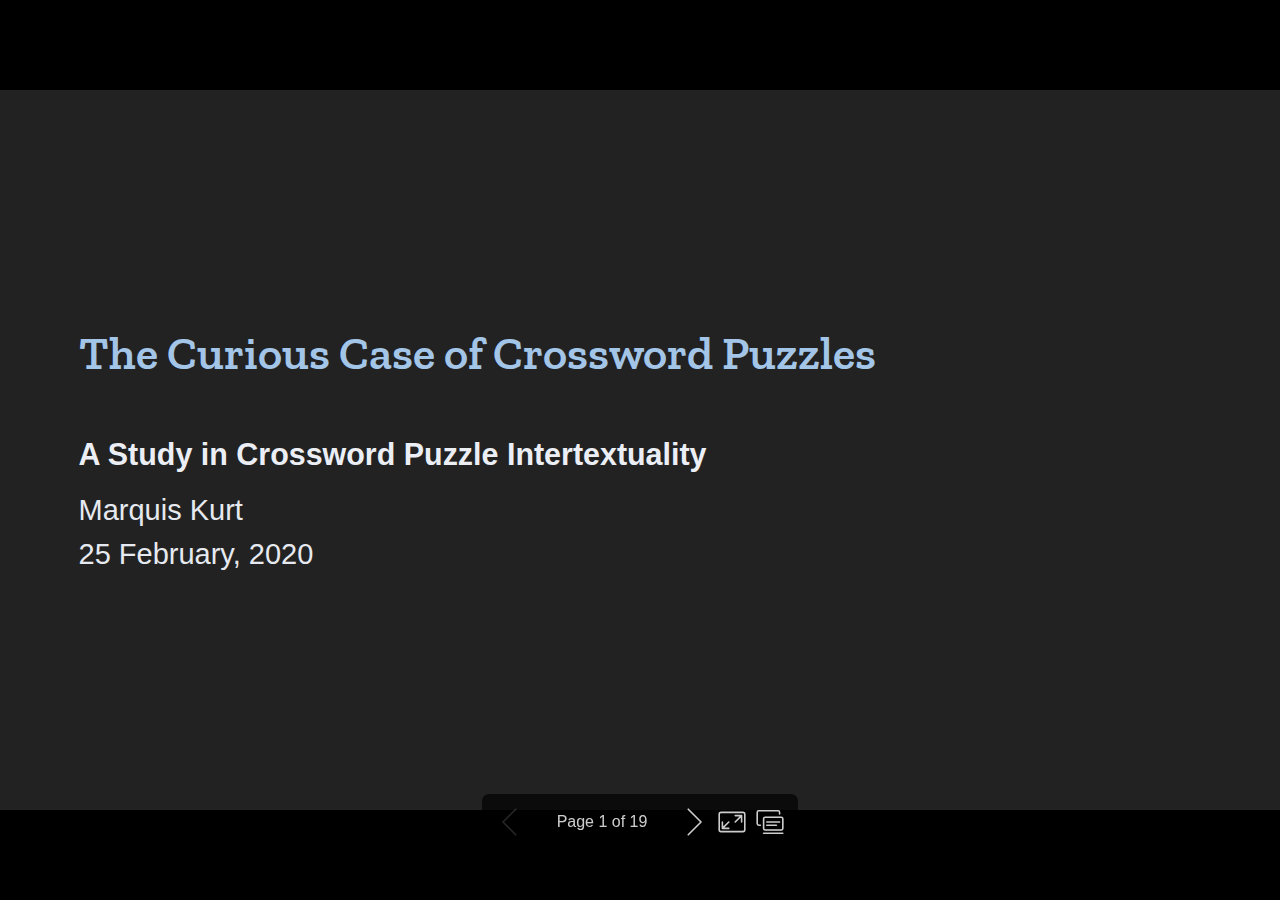
==== commit 8fc8ece0: "Add fonts" ====
--- a/presentation/2020-02-25-crossword.html
+++ b/presentation/2020-02-25-crossword.html
@@ -1,4 +1,4 @@
-<!DOCTYPE html><html lang="en-US"><head><meta charset="UTF-8"><meta name="viewport" content="width=device-width,height=device-height,initial-scale=1.0"><meta name="apple-mobile-web-app-capable" content="yes"><meta http-equiv="X-UA-Compatible" content="ie=edge"><meta property="og:type" content="website"><meta name="twitter:card" content="summary"><style>.bespoke-marp-note,.bespoke-marp-osc,.bespoke-progress-parent{display:none;transition:none}@media screen{body[data-bespoke-view=""] .bespoke-marp-parent>.bespoke-marp-osc>button,body[data-bespoke-view=next] .bespoke-marp-parent>.bespoke-marp-osc>button,body[data-bespoke-view=presenter] .bespoke-marp-presenter-container .bespoke-marp-presenter-info-container button{-webkit-appearance:none;-moz-appearance:none;appearance:none;background-color:transparent;border:0;color:inherit;cursor:pointer;font-size:inherit;opacity:.8;outline:none;padding:0;transition:opacity .2s linear;-webkit-tap-highlight-color:transparent}body[data-bespoke-view=""] .bespoke-marp-parent>.bespoke-marp-osc>button:disabled,body[data-bespoke-view=next] .bespoke-marp-parent>.bespoke-marp-osc>button:disabled,body[data-bespoke-view=presenter] .bespoke-marp-presenter-container .bespoke-marp-presenter-info-container button:disabled{cursor:not-allowed;opacity:.15!important}body[data-bespoke-view=""] .bespoke-marp-parent>.bespoke-marp-osc>button:hover,body[data-bespoke-view=next] .bespoke-marp-parent>.bespoke-marp-osc>button:hover,body[data-bespoke-view=presenter] .bespoke-marp-presenter-container .bespoke-marp-presenter-info-container button:hover{opacity:1}body[data-bespoke-view=""] .bespoke-marp-parent>.bespoke-marp-osc>button:hover:active,body[data-bespoke-view=next] .bespoke-marp-parent>.bespoke-marp-osc>button:hover:active,body[data-bespoke-view=presenter] .bespoke-marp-presenter-container .bespoke-marp-presenter-info-container button:hover:active{opacity:.6}body[data-bespoke-view=""] .bespoke-marp-parent>.bespoke-marp-osc>button:hover:not(:disabled),body[data-bespoke-view=next] .bespoke-marp-parent>.bespoke-marp-osc>button:hover:not(:disabled),body[data-bespoke-view=presenter] .bespoke-marp-presenter-container .bespoke-marp-presenter-info-container button:hover:not(:disabled){transition:none}body[data-bespoke-view=""] .bespoke-marp-parent>.bespoke-marp-osc>button[data-bespoke-marp-osc=prev],body[data-bespoke-view=next] .bespoke-marp-parent>.bespoke-marp-osc>button[data-bespoke-marp-osc=prev],body[data-bespoke-view=presenter] .bespoke-marp-presenter-container .bespoke-marp-presenter-info-container button.bespoke-marp-presenter-info-page-prev{background:transparent url("[data-uri]") no-repeat 50%;background-size:contain;overflow:hidden;text-indent:100%;white-space:nowrap}body[data-bespoke-view=""] .bespoke-marp-parent>.bespoke-marp-osc>button[data-bespoke-marp-osc=next],body[data-bespoke-view=next] .bespoke-marp-parent>.bespoke-marp-osc>button[data-bespoke-marp-osc=next],body[data-bespoke-view=presenter] .bespoke-marp-presenter-container .bespoke-marp-presenter-info-container button.bespoke-marp-presenter-info-page-next{background:transparent url("[data-uri]") no-repeat 50%;background-size:contain;overflow:hidden;text-indent:100%;white-space:nowrap}body[data-bespoke-view=""] .bespoke-marp-parent>.bespoke-marp-osc>button[data-bespoke-marp-osc=fullscreen],body[data-bespoke-view=next] .bespoke-marp-parent>.bespoke-marp-osc>button[data-bespoke-marp-osc=fullscreen]{background:transparent url("[data-uri]") no-repeat 50%;background-size:contain;overflow:hidden;text-indent:100%;white-space:nowrap}body[data-bespoke-view=""] .bespoke-marp-parent>.bespoke-marp-osc>button.exit[data-bespoke-marp-osc=fullscreen],body[data-bespoke-view=next] .bespoke-marp-parent>.bespoke-marp-osc>button.exit[data-bespoke-marp-osc=fullscreen]{background-image:url("[data-uri]")}body[data-bespoke-view=""] .bespoke-marp-parent>.bespoke-marp-osc>button[data-bespoke-marp-osc=presenter],body[data-bespoke-view=next] .bespoke-marp-parent>.bespoke-marp-osc>button[data-bespoke-marp-osc=presenter]{background:transparent url("[data-uri]") no-repeat 50%;background-size:contain;overflow:hidden;text-indent:100%;white-space:nowrap}body,html{height:100%;margin:0}body{background:#000;overflow:hidden}svg.bespoke-marp-slide{opacity:0;pointer-events:none;z-index:-1}svg.bespoke-marp-slide.bespoke-marp-active{opacity:1;pointer-events:auto;z-index:0}svg.bespoke-marp-slide[data-bespoke-marp-load=hideable]{display:none}svg.bespoke-marp-slide[data-bespoke-marp-load=hideable].bespoke-marp-active{display:block}[data-bespoke-marp-fragment=inactive]{visibility:hidden}body[data-bespoke-view=""] .bespoke-marp-parent,body[data-bespoke-view=next] .bespoke-marp-parent{bottom:0;left:0;position:absolute;right:0;top:0}body[data-bespoke-view=""] .bespoke-marp-parent>.bespoke-marp-osc,body[data-bespoke-view=next] .bespoke-marp-parent>.bespoke-marp-osc{background:rgba(0,0,0,.65);border-radius:7px;bottom:50px;color:#fff;display:block;font-family:Helvetica,Arial,sans-serif;font-size:16px;left:50%;line-height:0;opacity:1;padding:12px;position:absolute;touch-action:manipulation;transform:translateX(-50%);transition:opacity .2s linear;-webkit-user-select:none;-moz-user-select:none;-ms-user-select:none;user-select:none;white-space:nowrap;z-index:1;will-change:transform}body[data-bespoke-view=""] .bespoke-marp-parent>.bespoke-marp-osc>*,body[data-bespoke-view=next] .bespoke-marp-parent>.bespoke-marp-osc>*{margin-left:6px}body[data-bespoke-view=""] .bespoke-marp-parent>.bespoke-marp-osc>:first-child,body[data-bespoke-view=next] .bespoke-marp-parent>.bespoke-marp-osc>:first-child{margin-left:0}body[data-bespoke-view=""] .bespoke-marp-parent>.bespoke-marp-osc>span,body[data-bespoke-view=next] .bespoke-marp-parent>.bespoke-marp-osc>span{opacity:.8}body[data-bespoke-view=""] .bespoke-marp-parent>.bespoke-marp-osc>span[data-bespoke-marp-osc=page],body[data-bespoke-view=next] .bespoke-marp-parent>.bespoke-marp-osc>span[data-bespoke-marp-osc=page]{display:inline-block;min-width:140px;text-align:center}body[data-bespoke-view=""] .bespoke-marp-parent>.bespoke-marp-osc>button[data-bespoke-marp-osc=fullscreen],body[data-bespoke-view=""] .bespoke-marp-parent>.bespoke-marp-osc>button[data-bespoke-marp-osc=next],body[data-bespoke-view=""] .bespoke-marp-parent>.bespoke-marp-osc>button[data-bespoke-marp-osc=presenter],body[data-bespoke-view=""] .bespoke-marp-parent>.bespoke-marp-osc>button[data-bespoke-marp-osc=prev],body[data-bespoke-view=next] .bespoke-marp-parent>.bespoke-marp-osc>button[data-bespoke-marp-osc=fullscreen],body[data-bespoke-view=next] .bespoke-marp-parent>.bespoke-marp-osc>button[data-bespoke-marp-osc=next],body[data-bespoke-view=next] .bespoke-marp-parent>.bespoke-marp-osc>button[data-bespoke-marp-osc=presenter],body[data-bespoke-view=next] .bespoke-marp-parent>.bespoke-marp-osc>button[data-bespoke-marp-osc=prev]{height:32px;line-height:32px;width:32px}body[data-bespoke-view=""] .bespoke-marp-parent.bespoke-marp-inactive,body[data-bespoke-view=next] .bespoke-marp-parent.bespoke-marp-inactive{cursor:none}body[data-bespoke-view=""] .bespoke-marp-parent.bespoke-marp-inactive>.bespoke-marp-osc,body[data-bespoke-view=next] .bespoke-marp-parent.bespoke-marp-inactive>.bespoke-marp-osc{opacity:0;pointer-events:none}body[data-bespoke-view=""] svg.bespoke-marp-slide,body[data-bespoke-view=next] svg.bespoke-marp-slide{height:100%;left:0;position:absolute;top:0;width:100%}body[data-bespoke-view=""] .bespoke-progress-parent{background:#222;display:flex;height:5px;width:100%}body[data-bespoke-view=""] .bespoke-progress-parent+.bespoke-marp-parent{top:5px}body[data-bespoke-view=""] .bespoke-progress-parent .bespoke-progress-bar{flex:0 0 0;background:#0288d1;transition:flex-basis .2s cubic-bezier(0,1,1,1)}body[data-bespoke-view=next]{background:transparent}body[data-bespoke-view=presenter]{background:#161616}body[data-bespoke-view=presenter] .bespoke-marp-presenter-container{height:100%;left:0;position:absolute;top:0;width:100%;display:grid;grid-template-columns:2fr 1fr;grid-template-rows:minmax(140px,1fr) 2fr 3em;grid-template-areas:"current next" "current note" "info    note"}body[data-bespoke-view=presenter] .bespoke-marp-presenter-container .bespoke-marp-parent{grid-area:current;position:relative;overflow:hidden}body[data-bespoke-view=presenter] .bespoke-marp-presenter-container .bespoke-marp-parent svg.bespoke-marp-slide{height:calc(100% - 40px);left:20px;position:absolute;pointer-events:none;top:20px;-webkit-user-select:none;-moz-user-select:none;-ms-user-select:none;user-select:none;width:calc(100% - 40px)}body[data-bespoke-view=presenter] .bespoke-marp-presenter-container .bespoke-marp-parent svg.bespoke-marp-slide.bespoke-marp-active{-webkit-filter:drop-shadow(0 3px 10px rgba(0,0,0,.5));filter:drop-shadow(0 3px 10px rgba(0,0,0,.5))}body[data-bespoke-view=presenter] .bespoke-marp-presenter-container .bespoke-marp-presenter-next-container{background:#222;cursor:pointer;display:none;grid-area:next;overflow:hidden;position:relative}body[data-bespoke-view=presenter] .bespoke-marp-presenter-container .bespoke-marp-presenter-next-container.active{display:block}body[data-bespoke-view=presenter] .bespoke-marp-presenter-container .bespoke-marp-presenter-next-container iframe.bespoke-marp-presenter-next{background:transparent;border:0;display:block;-webkit-filter:drop-shadow(0 3px 10px rgba(0,0,0,.5));filter:drop-shadow(0 3px 10px rgba(0,0,0,.5));height:calc(100% - 40px);left:20px;position:absolute;pointer-events:none;-webkit-user-select:none;-moz-user-select:none;-ms-user-select:none;user-select:none;top:20px;width:calc(100% - 40px)}body[data-bespoke-view=presenter] .bespoke-marp-presenter-container .bespoke-marp-presenter-note-container{background:#222;color:#ddd;grid-area:note}body[data-bespoke-view=presenter] .bespoke-marp-presenter-container .bespoke-marp-presenter-note-container .bespoke-marp-note{margin:20px;width:calc(100% - 40px);height:calc(100% - 40px);box-sizing:border-box;overflow:auto;padding-right:3px;white-space:pre-wrap;word-wrap:break-word;scrollbar-width:thin;scrollbar-color:hsla(0,0%,86.7%,.5) transparent}body[data-bespoke-view=presenter] .bespoke-marp-presenter-container .bespoke-marp-presenter-note-container .bespoke-marp-note::-webkit-scrollbar{width:6px}body[data-bespoke-view=presenter] .bespoke-marp-presenter-container .bespoke-marp-presenter-note-container .bespoke-marp-note::-webkit-scrollbar-track{background:transparent}body[data-bespoke-view=presenter] .bespoke-marp-presenter-container .bespoke-marp-presenter-note-container .bespoke-marp-note::-webkit-scrollbar-thumb{background:hsla(0,0%,86.7%,.5);border-radius:6px}body[data-bespoke-view=presenter] .bespoke-marp-presenter-container .bespoke-marp-presenter-note-container .bespoke-marp-note:empty{pointer-events:none}body[data-bespoke-view=presenter] .bespoke-marp-presenter-container .bespoke-marp-presenter-note-container .bespoke-marp-note.active{display:block}body[data-bespoke-view=presenter] .bespoke-marp-presenter-container .bespoke-marp-presenter-note-container .bespoke-marp-note p:first-child{margin-top:0}body[data-bespoke-view=presenter] .bespoke-marp-presenter-container .bespoke-marp-presenter-note-container .bespoke-marp-note p:last-child{margin-bottom:0}body[data-bespoke-view=presenter] .bespoke-marp-presenter-container .bespoke-marp-presenter-info-container{align-items:center;box-sizing:border-box;color:#ddd;display:flex;flex-wrap:nowrap;grid-area:info;justify-content:center;padding:0 10px}body[data-bespoke-view=presenter] .bespoke-marp-presenter-container .bespoke-marp-presenter-info-container .bespoke-marp-presenter-info-page,body[data-bespoke-view=presenter] .bespoke-marp-presenter-container .bespoke-marp-presenter-info-container .bespoke-marp-presenter-info-time,body[data-bespoke-view=presenter] .bespoke-marp-presenter-container .bespoke-marp-presenter-info-container .bespoke-marp-presenter-info-timer{display:block;box-sizing:border-box;padding:0 10px;white-space:nowrap;width:100%}body[data-bespoke-view=presenter] .bespoke-marp-presenter-container .bespoke-marp-presenter-info-container button{height:1.5em;line-height:1.5em;width:1.5em}body[data-bespoke-view=presenter] .bespoke-marp-presenter-container .bespoke-marp-presenter-info-container .bespoke-marp-presenter-info-page{order:2;text-align:center}body[data-bespoke-view=presenter] .bespoke-marp-presenter-container .bespoke-marp-presenter-info-container .bespoke-marp-presenter-info-page .bespoke-marp-presenter-info-page-text{display:inline-block;min-width:120px;text-align:center}body[data-bespoke-view=presenter] .bespoke-marp-presenter-container .bespoke-marp-presenter-info-container .bespoke-marp-presenter-info-time{color:#999;order:1;text-align:left}body[data-bespoke-view=presenter] .bespoke-marp-presenter-container .bespoke-marp-presenter-info-container .bespoke-marp-presenter-info-timer{color:#999;order:3;text-align:right}}@media print{.bespoke-marp-presenter-info-container,.bespoke-marp-presenter-next-container,.bespoke-marp-presenter-note-container{display:none}}</style><style>div#p>svg>foreignObject>section{width:1280px;height:720px;box-sizing:border-box;overflow:hidden;position:relative;scroll-snap-align:center center}div#p>svg>foreignObject>section:after{bottom:0;content:attr(data-marpit-pagination);padding:inherit;pointer-events:none;position:absolute;right:0}div#p>svg>foreignObject>section:not([data-marpit-pagination]):after{display:none}/* Normalization */div#p>svg>foreignObject>section h1{font-size:2em;margin:0.67em 0}div#p>svg>foreignObject>section video::-webkit-media-controls{will-change:transform}@page{size:1280px 720px;margin:0}@media print{body,html{background-color:#fff;margin:0;page-break-inside:avoid;break-inside:avoid-page}div#p>svg>foreignObject>section{page-break-before:always;break-before:page}div#p>svg>foreignObject>section,div#p>svg>foreignObject>section *{-webkit-print-color-adjust:exact!important;color-adjust:exact!important}div#p>svg[data-marpit-svg]{display:block;height:100vh;width:100vw}}div#p>svg>foreignObject>section svg[data-marp-fitting=svg]{display:block;height:auto;width:100%}@supports (-ms-ime-align:auto){div#p>svg>foreignObject>section svg[data-marp-fitting=svg]{position:static}}div#p>svg>foreignObject>section svg[data-marp-fitting=svg].__reflow__{content:""}@supports (-ms-ime-align:auto){div#p>svg>foreignObject>section svg[data-marp-fitting=svg].__reflow__{position:relative}}div#p>svg>foreignObject>section [data-marp-fitting-svg-content]{display:table;white-space:nowrap}div#p>svg>foreignObject>section [data-marp-fitting-svg-content-wrap]{white-space:pre}div#p>svg>foreignObject>section img[data-marp-twemoji]{background:transparent;height:1em;margin:0 .05em 0 .1em;vertical-align:-.1em;width:1em}
+<!DOCTYPE html><html lang="en-US"><head><meta charset="UTF-8"><meta name="viewport" content="width=device-width,height=device-height,initial-scale=1.0"><meta name="apple-mobile-web-app-capable" content="yes"><meta http-equiv="X-UA-Compatible" content="ie=edge"><meta property="og:type" content="website"><meta name="twitter:card" content="summary"><style>.bespoke-marp-note,.bespoke-marp-osc,.bespoke-progress-parent{display:none;transition:none}@media screen{body[data-bespoke-view=""] .bespoke-marp-parent>.bespoke-marp-osc>button,body[data-bespoke-view=next] .bespoke-marp-parent>.bespoke-marp-osc>button,body[data-bespoke-view=presenter] .bespoke-marp-presenter-container .bespoke-marp-presenter-info-container button{-webkit-appearance:none;-moz-appearance:none;appearance:none;background-color:transparent;border:0;color:inherit;cursor:pointer;font-size:inherit;opacity:.8;outline:none;padding:0;transition:opacity .2s linear;-webkit-tap-highlight-color:transparent}body[data-bespoke-view=""] .bespoke-marp-parent>.bespoke-marp-osc>button:disabled,body[data-bespoke-view=next] .bespoke-marp-parent>.bespoke-marp-osc>button:disabled,body[data-bespoke-view=presenter] .bespoke-marp-presenter-container .bespoke-marp-presenter-info-container button:disabled{cursor:not-allowed;opacity:.15!important}body[data-bespoke-view=""] .bespoke-marp-parent>.bespoke-marp-osc>button:hover,body[data-bespoke-view=next] .bespoke-marp-parent>.bespoke-marp-osc>button:hover,body[data-bespoke-view=presenter] .bespoke-marp-presenter-container .bespoke-marp-presenter-info-container button:hover{opacity:1}body[data-bespoke-view=""] .bespoke-marp-parent>.bespoke-marp-osc>button:hover:active,body[data-bespoke-view=next] .bespoke-marp-parent>.bespoke-marp-osc>button:hover:active,body[data-bespoke-view=presenter] .bespoke-marp-presenter-container .bespoke-marp-presenter-info-container button:hover:active{opacity:.6}body[data-bespoke-view=""] .bespoke-marp-parent>.bespoke-marp-osc>button:hover:not(:disabled),body[data-bespoke-view=next] .bespoke-marp-parent>.bespoke-marp-osc>button:hover:not(:disabled),body[data-bespoke-view=presenter] .bespoke-marp-presenter-container .bespoke-marp-presenter-info-container button:hover:not(:disabled){transition:none}body[data-bespoke-view=""] .bespoke-marp-parent>.bespoke-marp-osc>button[data-bespoke-marp-osc=prev],body[data-bespoke-view=next] .bespoke-marp-parent>.bespoke-marp-osc>button[data-bespoke-marp-osc=prev],body[data-bespoke-view=presenter] .bespoke-marp-presenter-container .bespoke-marp-presenter-info-container button.bespoke-marp-presenter-info-page-prev{background:transparent url("[data-uri]") no-repeat 50%;background-size:contain;overflow:hidden;text-indent:100%;white-space:nowrap}body[data-bespoke-view=""] .bespoke-marp-parent>.bespoke-marp-osc>button[data-bespoke-marp-osc=next],body[data-bespoke-view=next] .bespoke-marp-parent>.bespoke-marp-osc>button[data-bespoke-marp-osc=next],body[data-bespoke-view=presenter] .bespoke-marp-presenter-container .bespoke-marp-presenter-info-container button.bespoke-marp-presenter-info-page-next{background:transparent url("[data-uri]") no-repeat 50%;background-size:contain;overflow:hidden;text-indent:100%;white-space:nowrap}body[data-bespoke-view=""] .bespoke-marp-parent>.bespoke-marp-osc>button[data-bespoke-marp-osc=fullscreen],body[data-bespoke-view=next] .bespoke-marp-parent>.bespoke-marp-osc>button[data-bespoke-marp-osc=fullscreen]{background:transparent url("[data-uri]") no-repeat 50%;background-size:contain;overflow:hidden;text-indent:100%;white-space:nowrap}body[data-bespoke-view=""] .bespoke-marp-parent>.bespoke-marp-osc>button.exit[data-bespoke-marp-osc=fullscreen],body[data-bespoke-view=next] .bespoke-marp-parent>.bespoke-marp-osc>button.exit[data-bespoke-marp-osc=fullscreen]{background-image:url("[data-uri]")}body[data-bespoke-view=""] .bespoke-marp-parent>.bespoke-marp-osc>button[data-bespoke-marp-osc=presenter],body[data-bespoke-view=next] .bespoke-marp-parent>.bespoke-marp-osc>button[data-bespoke-marp-osc=presenter]{background:transparent url("[data-uri]") no-repeat 50%;background-size:contain;overflow:hidden;text-indent:100%;white-space:nowrap}body,html{height:100%;margin:0}body{background:#000;overflow:hidden}svg.bespoke-marp-slide{opacity:0;pointer-events:none;z-index:-1}svg.bespoke-marp-slide.bespoke-marp-active{opacity:1;pointer-events:auto;z-index:0}svg.bespoke-marp-slide[data-bespoke-marp-load=hideable]{display:none}svg.bespoke-marp-slide[data-bespoke-marp-load=hideable].bespoke-marp-active{display:block}[data-bespoke-marp-fragment=inactive]{visibility:hidden}body[data-bespoke-view=""] .bespoke-marp-parent,body[data-bespoke-view=next] .bespoke-marp-parent{bottom:0;left:0;position:absolute;right:0;top:0}body[data-bespoke-view=""] .bespoke-marp-parent>.bespoke-marp-osc,body[data-bespoke-view=next] .bespoke-marp-parent>.bespoke-marp-osc{background:rgba(0,0,0,.65);border-radius:7px;bottom:50px;color:#fff;display:block;font-family:Helvetica,Arial,sans-serif;font-size:16px;left:50%;line-height:0;opacity:1;padding:12px;position:absolute;touch-action:manipulation;transform:translateX(-50%);transition:opacity .2s linear;-webkit-user-select:none;-moz-user-select:none;-ms-user-select:none;user-select:none;white-space:nowrap;z-index:1;will-change:transform}body[data-bespoke-view=""] .bespoke-marp-parent>.bespoke-marp-osc>*,body[data-bespoke-view=next] .bespoke-marp-parent>.bespoke-marp-osc>*{margin-left:6px}body[data-bespoke-view=""] .bespoke-marp-parent>.bespoke-marp-osc>:first-child,body[data-bespoke-view=next] .bespoke-marp-parent>.bespoke-marp-osc>:first-child{margin-left:0}body[data-bespoke-view=""] .bespoke-marp-parent>.bespoke-marp-osc>span,body[data-bespoke-view=next] .bespoke-marp-parent>.bespoke-marp-osc>span{opacity:.8}body[data-bespoke-view=""] .bespoke-marp-parent>.bespoke-marp-osc>span[data-bespoke-marp-osc=page],body[data-bespoke-view=next] .bespoke-marp-parent>.bespoke-marp-osc>span[data-bespoke-marp-osc=page]{display:inline-block;min-width:140px;text-align:center}body[data-bespoke-view=""] .bespoke-marp-parent>.bespoke-marp-osc>button[data-bespoke-marp-osc=fullscreen],body[data-bespoke-view=""] .bespoke-marp-parent>.bespoke-marp-osc>button[data-bespoke-marp-osc=next],body[data-bespoke-view=""] .bespoke-marp-parent>.bespoke-marp-osc>button[data-bespoke-marp-osc=presenter],body[data-bespoke-view=""] .bespoke-marp-parent>.bespoke-marp-osc>button[data-bespoke-marp-osc=prev],body[data-bespoke-view=next] .bespoke-marp-parent>.bespoke-marp-osc>button[data-bespoke-marp-osc=fullscreen],body[data-bespoke-view=next] .bespoke-marp-parent>.bespoke-marp-osc>button[data-bespoke-marp-osc=next],body[data-bespoke-view=next] .bespoke-marp-parent>.bespoke-marp-osc>button[data-bespoke-marp-osc=presenter],body[data-bespoke-view=next] .bespoke-marp-parent>.bespoke-marp-osc>button[data-bespoke-marp-osc=prev]{height:32px;line-height:32px;width:32px}body[data-bespoke-view=""] .bespoke-marp-parent.bespoke-marp-inactive,body[data-bespoke-view=next] .bespoke-marp-parent.bespoke-marp-inactive{cursor:none}body[data-bespoke-view=""] .bespoke-marp-parent.bespoke-marp-inactive>.bespoke-marp-osc,body[data-bespoke-view=next] .bespoke-marp-parent.bespoke-marp-inactive>.bespoke-marp-osc{opacity:0;pointer-events:none}body[data-bespoke-view=""] svg.bespoke-marp-slide,body[data-bespoke-view=next] svg.bespoke-marp-slide{height:100%;left:0;position:absolute;top:0;width:100%}body[data-bespoke-view=""] .bespoke-progress-parent{background:#222;display:flex;height:5px;width:100%}body[data-bespoke-view=""] .bespoke-progress-parent+.bespoke-marp-parent{top:5px}body[data-bespoke-view=""] .bespoke-progress-parent .bespoke-progress-bar{flex:0 0 0;background:#0288d1;transition:flex-basis .2s cubic-bezier(0,1,1,1)}body[data-bespoke-view=next]{background:transparent}body[data-bespoke-view=presenter]{background:#161616}body[data-bespoke-view=presenter] .bespoke-marp-presenter-container{height:100%;left:0;position:absolute;top:0;width:100%;display:grid;grid-template-columns:2fr 1fr;grid-template-rows:minmax(140px,1fr) 2fr 3em;grid-template-areas:"current next" "current note" "info    note"}body[data-bespoke-view=presenter] .bespoke-marp-presenter-container .bespoke-marp-parent{grid-area:current;position:relative;overflow:hidden}body[data-bespoke-view=presenter] .bespoke-marp-presenter-container .bespoke-marp-parent svg.bespoke-marp-slide{height:calc(100% - 40px);left:20px;position:absolute;pointer-events:none;top:20px;-webkit-user-select:none;-moz-user-select:none;-ms-user-select:none;user-select:none;width:calc(100% - 40px)}body[data-bespoke-view=presenter] .bespoke-marp-presenter-container .bespoke-marp-parent svg.bespoke-marp-slide.bespoke-marp-active{-webkit-filter:drop-shadow(0 3px 10px rgba(0,0,0,.5));filter:drop-shadow(0 3px 10px rgba(0,0,0,.5))}body[data-bespoke-view=presenter] .bespoke-marp-presenter-container .bespoke-marp-presenter-next-container{background:#222;cursor:pointer;display:none;grid-area:next;overflow:hidden;position:relative}body[data-bespoke-view=presenter] .bespoke-marp-presenter-container .bespoke-marp-presenter-next-container.active{display:block}body[data-bespoke-view=presenter] .bespoke-marp-presenter-container .bespoke-marp-presenter-next-container iframe.bespoke-marp-presenter-next{background:transparent;border:0;display:block;-webkit-filter:drop-shadow(0 3px 10px rgba(0,0,0,.5));filter:drop-shadow(0 3px 10px rgba(0,0,0,.5));height:calc(100% - 40px);left:20px;position:absolute;pointer-events:none;-webkit-user-select:none;-moz-user-select:none;-ms-user-select:none;user-select:none;top:20px;width:calc(100% - 40px)}body[data-bespoke-view=presenter] .bespoke-marp-presenter-container .bespoke-marp-presenter-note-container{background:#222;color:#ddd;grid-area:note}body[data-bespoke-view=presenter] .bespoke-marp-presenter-container .bespoke-marp-presenter-note-container .bespoke-marp-note{margin:20px;width:calc(100% - 40px);height:calc(100% - 40px);box-sizing:border-box;overflow:auto;padding-right:3px;white-space:pre-wrap;word-wrap:break-word;scrollbar-width:thin;scrollbar-color:hsla(0,0%,86.7%,.5) transparent}body[data-bespoke-view=presenter] .bespoke-marp-presenter-container .bespoke-marp-presenter-note-container .bespoke-marp-note::-webkit-scrollbar{width:6px}body[data-bespoke-view=presenter] .bespoke-marp-presenter-container .bespoke-marp-presenter-note-container .bespoke-marp-note::-webkit-scrollbar-track{background:transparent}body[data-bespoke-view=presenter] .bespoke-marp-presenter-container .bespoke-marp-presenter-note-container .bespoke-marp-note::-webkit-scrollbar-thumb{background:hsla(0,0%,86.7%,.5);border-radius:6px}body[data-bespoke-view=presenter] .bespoke-marp-presenter-container .bespoke-marp-presenter-note-container .bespoke-marp-note:empty{pointer-events:none}body[data-bespoke-view=presenter] .bespoke-marp-presenter-container .bespoke-marp-presenter-note-container .bespoke-marp-note.active{display:block}body[data-bespoke-view=presenter] .bespoke-marp-presenter-container .bespoke-marp-presenter-note-container .bespoke-marp-note p:first-child{margin-top:0}body[data-bespoke-view=presenter] .bespoke-marp-presenter-container .bespoke-marp-presenter-note-container .bespoke-marp-note p:last-child{margin-bottom:0}body[data-bespoke-view=presenter] .bespoke-marp-presenter-container .bespoke-marp-presenter-info-container{align-items:center;box-sizing:border-box;color:#ddd;display:flex;flex-wrap:nowrap;grid-area:info;justify-content:center;padding:0 10px}body[data-bespoke-view=presenter] .bespoke-marp-presenter-container .bespoke-marp-presenter-info-container .bespoke-marp-presenter-info-page,body[data-bespoke-view=presenter] .bespoke-marp-presenter-container .bespoke-marp-presenter-info-container .bespoke-marp-presenter-info-time,body[data-bespoke-view=presenter] .bespoke-marp-presenter-container .bespoke-marp-presenter-info-container .bespoke-marp-presenter-info-timer{display:block;box-sizing:border-box;padding:0 10px;white-space:nowrap;width:100%}body[data-bespoke-view=presenter] .bespoke-marp-presenter-container .bespoke-marp-presenter-info-container button{height:1.5em;line-height:1.5em;width:1.5em}body[data-bespoke-view=presenter] .bespoke-marp-presenter-container .bespoke-marp-presenter-info-container .bespoke-marp-presenter-info-page{order:2;text-align:center}body[data-bespoke-view=presenter] .bespoke-marp-presenter-container .bespoke-marp-presenter-info-container .bespoke-marp-presenter-info-page .bespoke-marp-presenter-info-page-text{display:inline-block;min-width:120px;text-align:center}body[data-bespoke-view=presenter] .bespoke-marp-presenter-container .bespoke-marp-presenter-info-container .bespoke-marp-presenter-info-time{color:#999;order:1;text-align:left}body[data-bespoke-view=presenter] .bespoke-marp-presenter-container .bespoke-marp-presenter-info-container .bespoke-marp-presenter-info-timer{color:#999;order:3;text-align:right}}@media print{.bespoke-marp-presenter-info-container,.bespoke-marp-presenter-next-container,.bespoke-marp-presenter-note-container{display:none}}</style><style>@import url('https://fonts.googleapis.com/css?family=Zilla+Slab&display=swap');@import 'https://rsms.me/inter/inter.css';div#p>svg>foreignObject>section{width:1280px;height:720px;box-sizing:border-box;overflow:hidden;position:relative;scroll-snap-align:center center}div#p>svg>foreignObject>section:after{bottom:0;content:attr(data-marpit-pagination);padding:inherit;pointer-events:none;position:absolute;right:0}div#p>svg>foreignObject>section:not([data-marpit-pagination]):after{display:none}/* Normalization */div#p>svg>foreignObject>section h1{font-size:2em;margin:0.67em 0}div#p>svg>foreignObject>section video::-webkit-media-controls{will-change:transform}@page{size:1280px 720px;margin:0}@media print{body,html{background-color:#fff;margin:0;page-break-inside:avoid;break-inside:avoid-page}div#p>svg>foreignObject>section{page-break-before:always;break-before:page}div#p>svg>foreignObject>section,div#p>svg>foreignObject>section *{-webkit-print-color-adjust:exact!important;color-adjust:exact!important}div#p>svg[data-marpit-svg]{display:block;height:100vh;width:100vw}}div#p>svg>foreignObject>section svg[data-marp-fitting=svg]{display:block;height:auto;width:100%}@supports (-ms-ime-align:auto){div#p>svg>foreignObject>section svg[data-marp-fitting=svg]{position:static}}div#p>svg>foreignObject>section svg[data-marp-fitting=svg].__reflow__{content:""}@supports (-ms-ime-align:auto){div#p>svg>foreignObject>section svg[data-marp-fitting=svg].__reflow__{position:relative}}div#p>svg>foreignObject>section [data-marp-fitting-svg-content]{display:table;white-space:nowrap}div#p>svg>foreignObject>section [data-marp-fitting-svg-content-wrap]{white-space:pre}div#p>svg>foreignObject>section img[data-marp-twemoji]{background:transparent;height:1em;margin:0 .05em 0 .1em;vertical-align:-.1em;width:1em}
 /*!
  * Marp default theme.
  *
